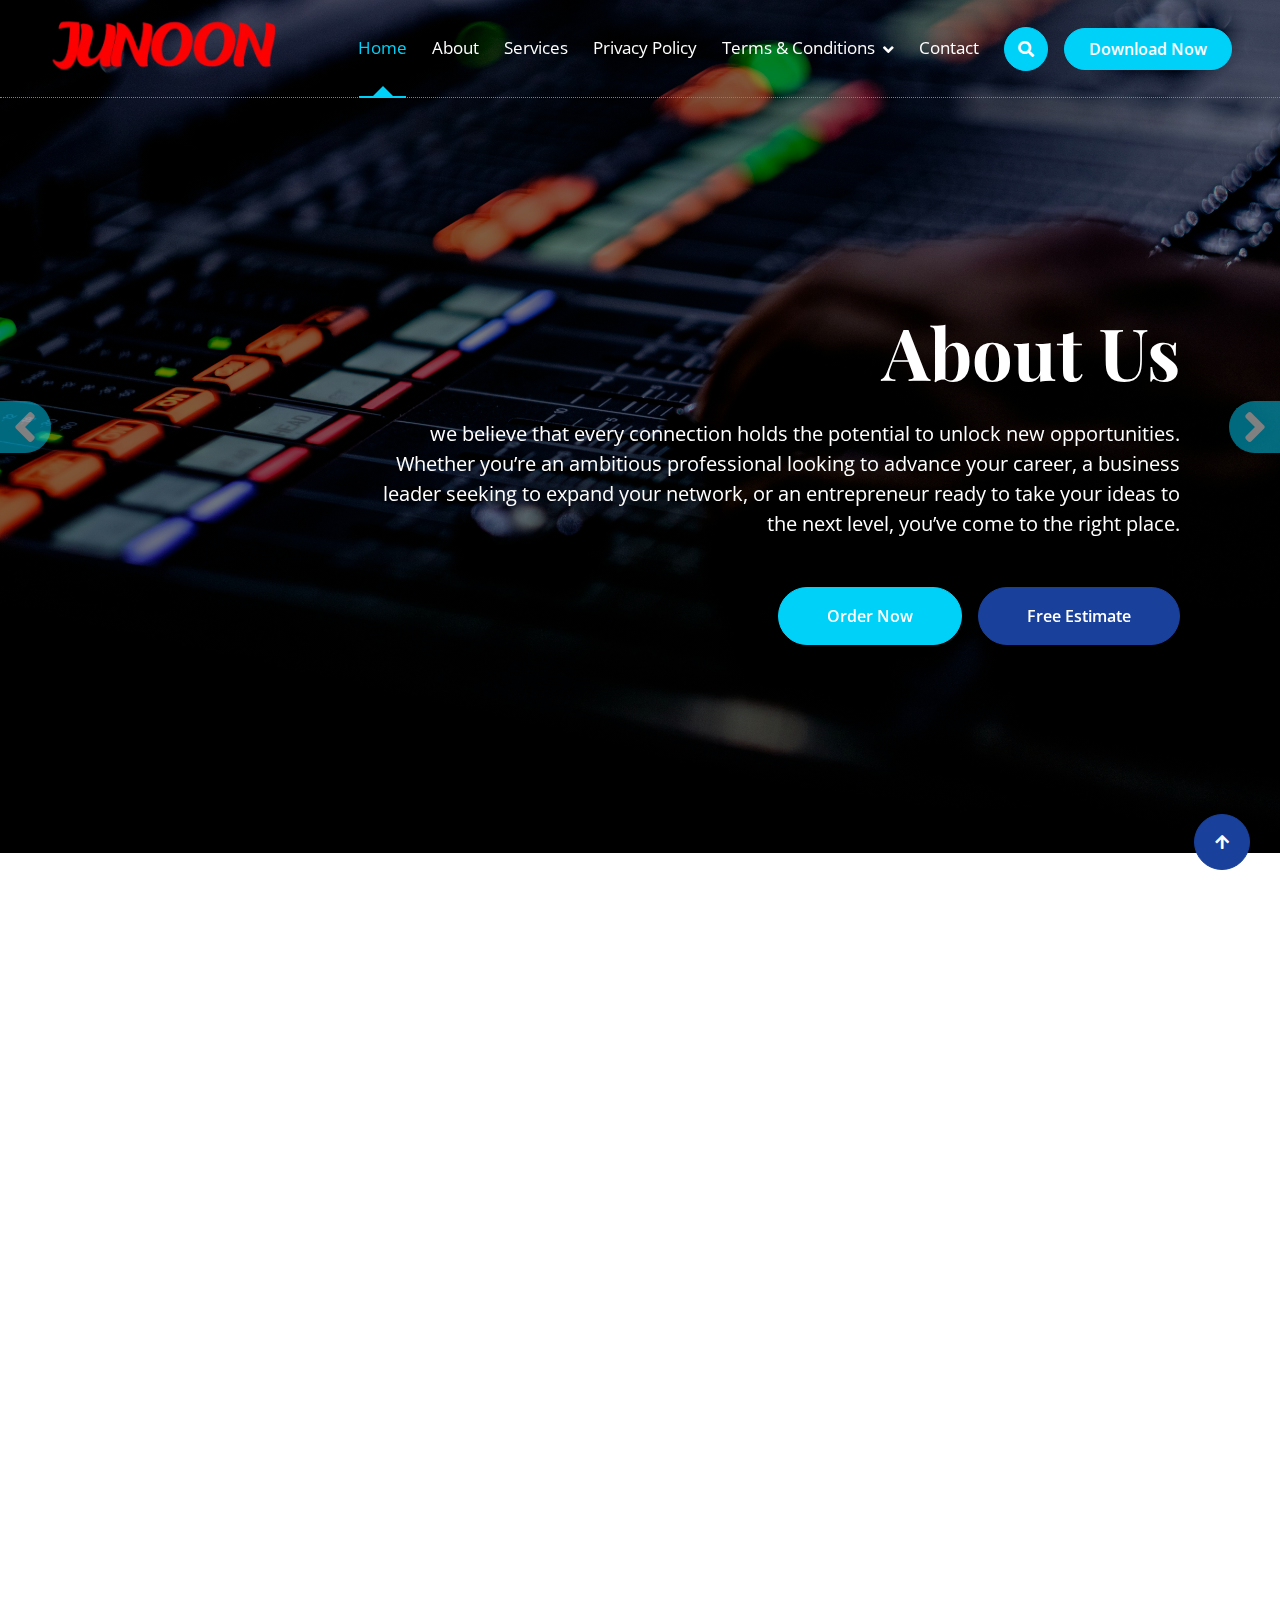
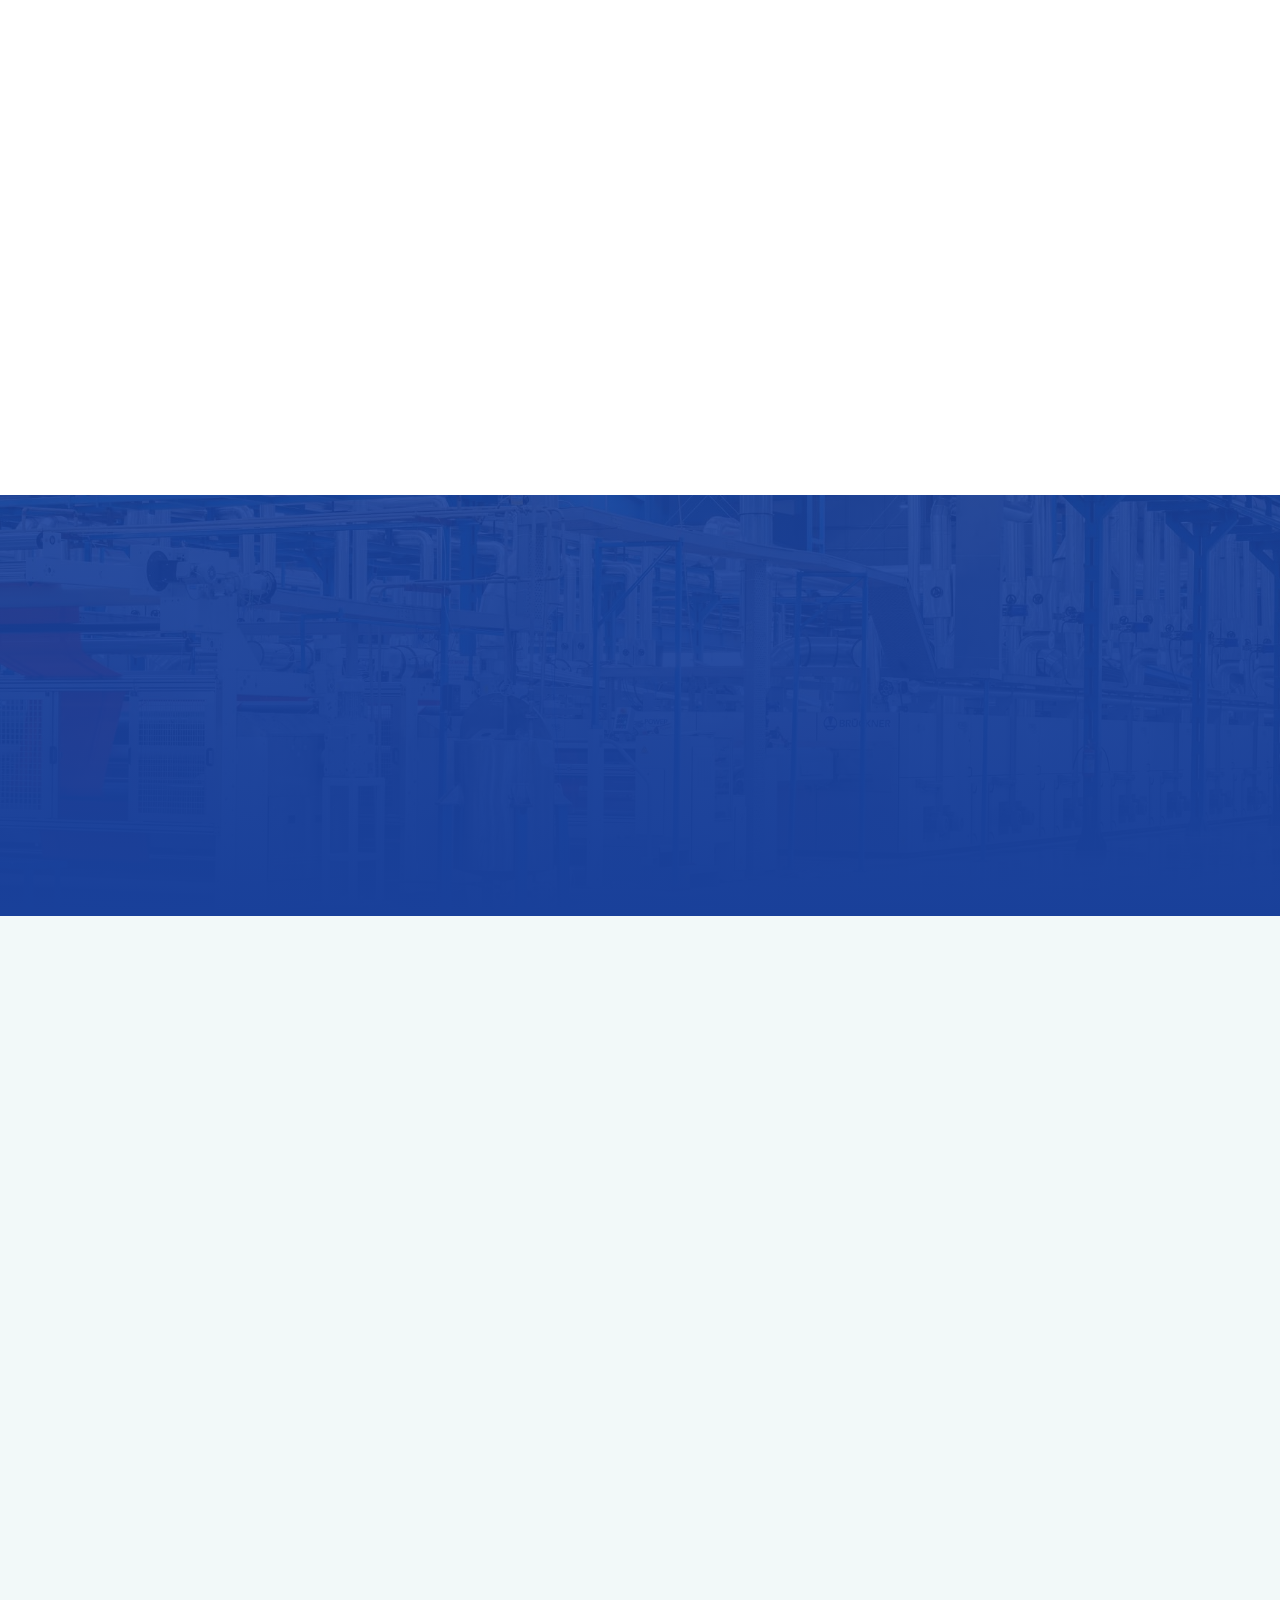
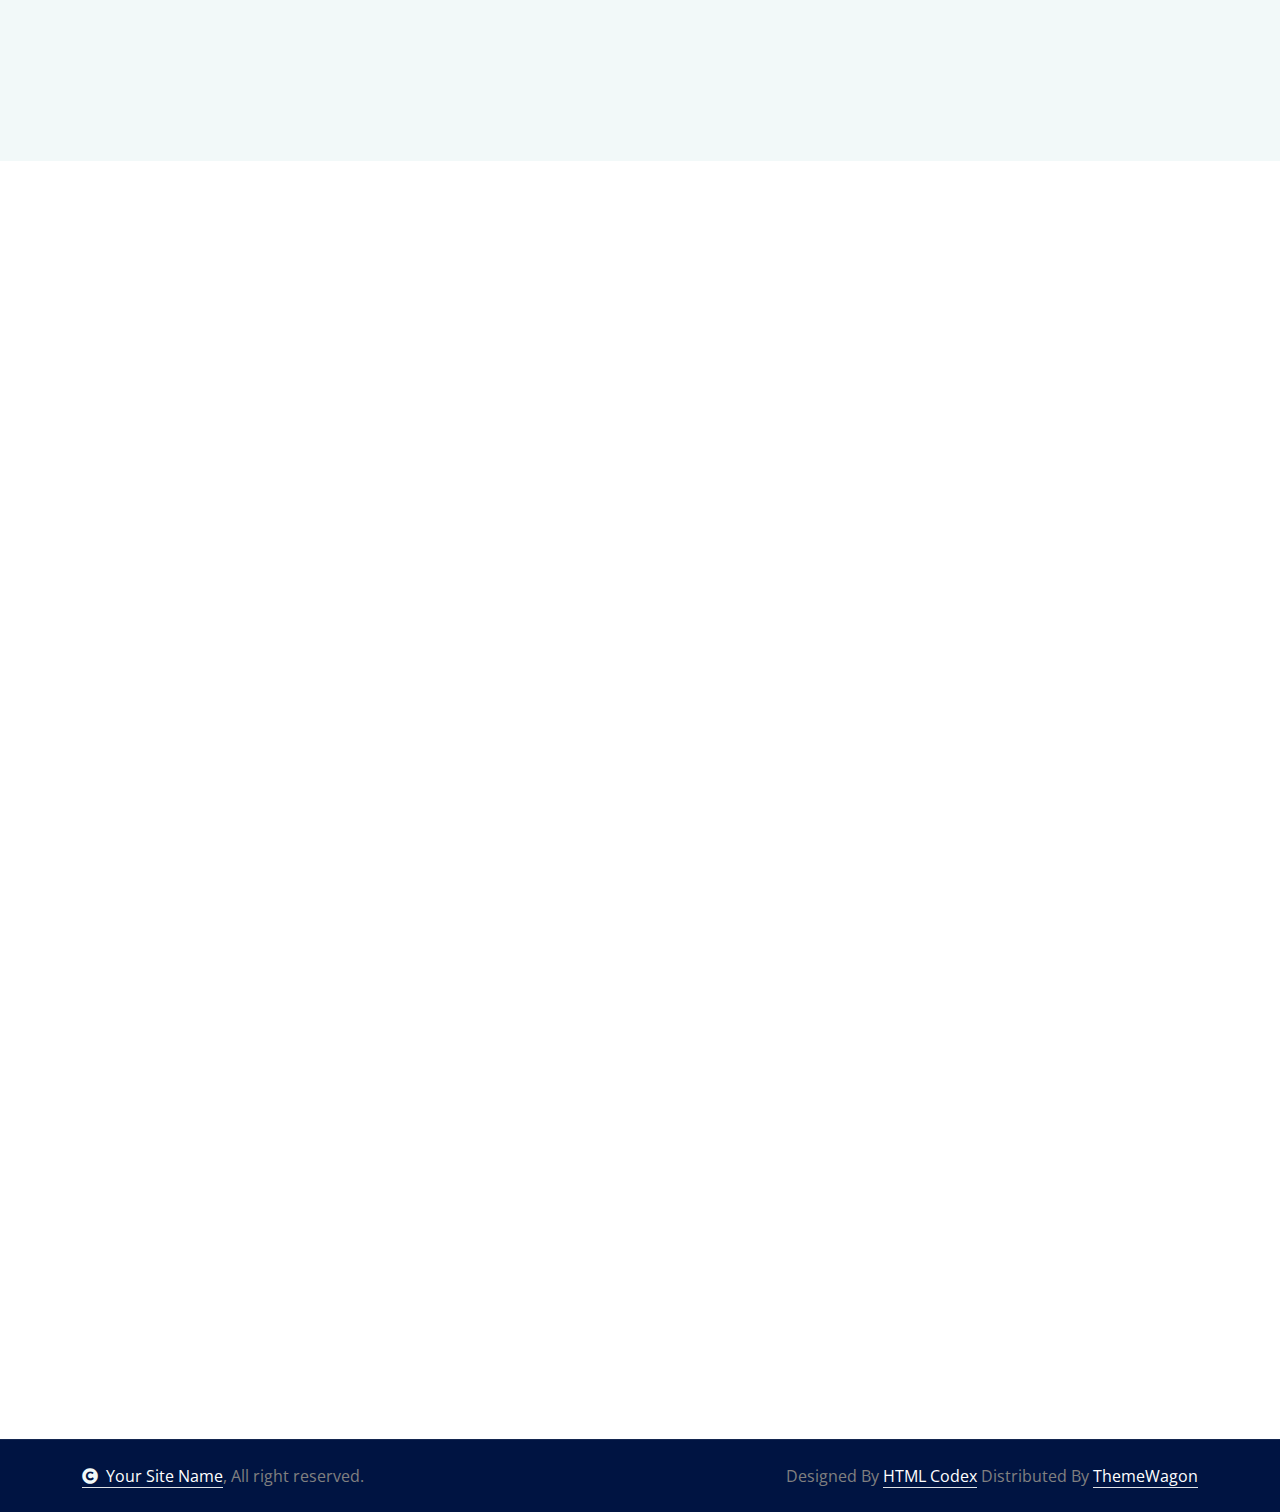
==== acuas-1.0.0/about.html @ b7ffdfa3 "Merge branch 'main' of https://github.com/snehasheikh123/acuas-1.0.0" ====
<!DOCTYPE html>
<html lang="en">

    <head>
        <meta charset="utf-8">
        <title>Acuas - Drinking Water Website Template</title>
        <meta content="width=device-width, initial-scale=1.0" name="viewport">
        <meta content="" name="keywords">
        <meta content="" name="description">

        <!-- Google Web Fonts -->
        <link rel="preconnect" href="https://fonts.googleapis.com">
        <link rel="preconnect" href="https://fonts.gstatic.com" crossorigin>
        <link href="https://fonts.googleapis.com/css2?family=Open+Sans:ital,wdth,wght@0,75..100,300..800;1,75..100,300..800&family=Playfair+Display:ital,wght@0,400..900;1,400..900&display=swap" rel="stylesheet"> 

        <!-- Icon Font Stylesheet -->
        <link rel="stylesheet" href="https://use.fontawesome.com/releases/v5.15.4/css/all.css"/>
        <link href="https://cdn.jsdelivr.net/npm/bootstrap-icons@1.4.1/font/bootstrap-icons.css" rel="stylesheet">

        <!-- Libraries Stylesheet -->
        <link href="lib/animate/animate.min.css" rel="stylesheet">
        <link href="lib/owlcarousel/assets/owl.carousel.min.css" rel="stylesheet">


        <!-- Customized Bootstrap Stylesheet -->
        <link href="css/bootstrap.min.css" rel="stylesheet">

        <!-- Template Stylesheet -->
        <link href="css/style.css" rel="stylesheet">
    </head>

    <body>

        <!-- Spinner Start -->
        <div id="spinner" class="show bg-white position-fixed translate-middle w-100 vh-100 top-50 start-50 d-flex align-items-center justify-content-center">
            <div class="spinner-border text-primary" style="width: 3rem; height: 3rem;" role="status">
                <span class="sr-only">Loading...</span>
            </div>
        </div>
        <!-- Spinner End -->

        <!-- Navbar & Hero Start -->
        <div class="container-fluid position-relative p-0">
            <nav class="navbar navbar-expand-lg navbar-light px-4 px-lg-5 py-3 py-lg-0">
                <a href="" class="navbar-brand p-0">
                    <h1 class="text-primary"></i><img src="img/Logo.png"></h1>
                    <!-- <img src="img/logo.png" alt="Logo"> -->
                </a>
                <button class="navbar-toggler" type="button" data-bs-toggle="collapse" data-bs-target="#navbarCollapse">
                    <span class="fa fa-bars"></span>
                </button>
                <div class="collapse navbar-collapse" id="navbarCollapse">
                    <div class="navbar-nav ms-auto py-0">
                        <a href="index.html" class="nav-item nav-link active">Home</a>
                        <a href="about.html" class="nav-item nav-link">About</a>
                        <a href="service.html" class="nav-item nav-link">Services</a>
                        <a href="privacy.html" class="nav-item nav-link">Privacy Policy</a>
                        <!-- <a href="blog.html" class="nav-item nav-link">Blog</a> -->
                        <div class="nav-item dropdown">
                            <a href="Terms & Conditions.html" class="nav-link dropdown-toggle" data-bs-toggle="dropdown">Terms & Conditions</a>
                            <div class="dropdown-menu m-0">
                                <a href="rule.html" class="dropdown-item">Rules & Regulations</a>
                                <a href="product.html" class="dropdown-item">Our Product</a>
                                <a href="team.html" class="dropdown-item">Our Team</a>
                                <a href="testimonial.html" class="dropdown-item">Testimonial</a>
                                <a href="404.html" class="dropdown-item">404 Page</a>
                            </div>
                        </div>
                        <a href="contact.html" class="nav-item nav-link">Contact</a>
                    </div>
                    <!-- <div class="d-none d-xl-flex me-3">
                        <div class="d-flex flex-column pe-3 border-end border-primary">
                            <span class="text-body">Get Free Delivery</span>
                            <a href="tel:+4733378901"><span class="text-primary">Free: + 0123 456 7890</span></a>
                        </div>
                    </div> -->
                    <button class="btn btn-primary btn-md-square d-flex flex-shrink-0 mb-3 mb-lg-0 rounded-circle me-3" data-bs-toggle="modal" data-bs-target="#searchModal"><i class="fas fa-search"></i></button>
                    <a href="" class="btn btn-primary rounded-pill d-inline-flex flex-shrink-0 py-2 px-4">Download Now</a>
                </div>
            </nav>

            <!-- Carousel Start -->
            <div class="carousel-header">
                <div id="carouselId" class="carousel slide" data-bs-ride="carousel">
                    <ol class="carousel-indicators">
                        <li data-bs-target="#carouselId" data-bs-slide-to="0" class="active"></li>
                        <li data-bs-target="#carouselId" data-bs-slide-to="1"></li>
                        <li data-bs-target="#carouselId" data-bs-slide-to="2"></li>
                    </ol>
                    <div class="carousel-inner" role="listbox">
                        <div class="carousel-item active">
                            <img src="img/main.jpg" class="img-fluid w-100" alt="Image">
                            <div class="carousel-caption-1">
                                <div class="carousel-caption-1-content" style="max-width: 900px;">
                                    <!-- <h4 class="text-white text-uppercase fw-bold mb-4 fadeInLeft animated" data-animation="fadeInLeft" data-delay="1s" style="animation-delay: 1s;" style="letter-spacing: 3px;">Importance life</h4> -->
                                    <h1 class="display-2 text-capitalize text-white mb-4 fadeInLeft animated" data-animation="fadeInLeft" data-delay="1.3s" style="animation-delay: 1.3s;">About Us</h1>
                                    <p class="mb-5 fs-5 text-white fadeInLeft animated" data-animation="fadeInLeft" data-delay="1.5s" style="animation-delay: 1.5s;">we believe that every connection holds the potential to unlock new opportunities. Whether you’re an ambitious professional looking to advance your career, a business leader seeking to expand your network, or an entrepreneur ready to take your ideas to the next level, you’ve come to the right place.
                                    </p>
                                    <div class="carousel-caption-1-content-btn fadeInLeft animated" data-animation="fadeInLeft" data-delay="1.7s" style="animation-delay: 1.7s;">
                                        <a class="btn btn-primary rounded-pill flex-shrink-0 py-3 px-5 me-2" href="#">Order Now</a>
                                        <a class="btn btn-secondary rounded-pill flex-shrink-0 py-3 px-5 ms-2" href="#">Free Estimate</a>
                                    </div>
                                </div>
                            </div>
                        </div>
                        <div class="carousel-item">
                            <img src="img/main.jpg" class="img-fluid w-100" alt="Image">
                            <div class="carousel-caption-2">
                                <div class="carousel-caption-2-content" style="max-width: 900px;">
                                    <!-- <h4 class="text-white text-uppercase fw-bold mb-4 fadeInRight animated" data-animation="fadeInRight" data-delay="1s" style="animation-delay: 1s;" style="letter-spacing: 3px;">Your Gateway to Professional Growth and Business Success</h4> -->
                                    <h1 class="display-2 text-capitalize text-white mb-4 fadeInRight animated" data-animation="fadeInRight" data-delay="1.3s" style="animation-delay: 1.3s;">Your Gateway to Professional Growth and Business Success</h1>
                                    <p class="mb-5 fs-5 text-white fadeInRight animated" data-animation="fadeInRight" data-delay="1.5s" style="animation-delay: 1.5s;"> we believe that every connection holds the potential to unlock new opportunities. Whether you’re an ambitious professional looking to advance your career, a business leader seeking to expand your network, or an entrepreneur ready to take your ideas to the next level, you’ve come to the right place.
                                    </p>
                                    <div class="carousel-caption-2-content-btn fadeInRight animated" data-animation="fadeInRight" data-delay="1.7s" style="animation-delay: 1.7s;">
                                        <a class="btn btn-primary rounded-pill flex-shrink-0 py-3 px-5 me-2" href="#">Order Now</a>
                                        <a class="btn btn-secondary rounded-pill flex-shrink-0 py-3 px-5 ms-2" href="#">Free Estimate</a>
                                    </div>
                                </div>
                            </div>
                        </div>
                    </div>
                    <button class="carousel-control-prev" type="button" data-bs-target="#carouselId" data-bs-slide="prev">
                        <span class="carousel-control-prev-icon btn btn-primary fadeInLeft animated" aria-hidden="true" data-animation="fadeInLeft" data-delay="1.1s" style="animation-delay: 1.3s;"> <i class="fa fa-angle-left fa-3x"></i></span>
                        <span class="visually-hidden">Previous</span>
                    </button>
                    <button class="carousel-control-next" type="button" data-bs-target="#carouselId" data-bs-slide="next">
                        <span class="carousel-control-next-icon btn btn-primary fadeInRight animated" aria-hidden="true" data-animation="fadeInLeft" data-delay="1.1s" style="animation-delay: 1.3s;"><i class="fa fa-angle-right fa-3x"></i></span>
                        <span class="visually-hidden">Next</span>
                    </button>
                </div>
            </div>
            <!-- Carousel End -->
        </div>
        <!-- Navbar & Hero End -->

        <!-- Modal Search Start -->
        <div class="modal fade" id="searchModal" tabindex="-1" aria-labelledby="exampleModalLabel" aria-hidden="true">
            <div class="modal-dialog modal-fullscreen">
                <div class="modal-content rounded-0">
                    <div class="modal-header">
                        <h4 class="modal-title mb-0" id="exampleModalLabel">Search by keyword</h4>
                        <button type="button" class="btn-close" data-bs-dismiss="modal" aria-label="Close"></button>
                    </div>
                    <div class="modal-body d-flex align-items-center">
                        <div class="input-group w-75 mx-auto d-flex">
                            <input type="search" class="form-control p-3" placeholder="keywords" aria-describedby="search-icon-1">
                            <span id="search-icon-1" class="input-group-text btn border p-3"><i class="fa fa-search text-white"></i></span>
                        </div>
                    </div>
                </div>
            </div>
        </div>
        <!-- Modal Search End -->

        <!-- About Start -->
        <div class="container-fluid about overflow-hidden py-5">
            <div class="container py-5">
                <div class="row g-5">
                    <div class="col-xl-6 wow fadeInLeft" data-wow-delay="0.2s">
                        <div class="about-img rounded h-100">
                            <img src="img/about1.png" class="img-fluid rounded h-100 w-100" style="object-fit: cover;" alt="">
                            <!-- <div class="about-exp"><span>20 Years Experiance</span></div> -->
                        </div>
                    </div>
                    <div class="col-xl-6 wow fadeInRight" data-wow-delay="0.2s">
                        <div class="about-item">
                            <h4 class="text-primary text-uppercase">About Us</h4>
                            <h1 class="display-3 mb-3">Welcome to Junoon</h1>
                            <p class="mb-4"> The leading platform for professional networking and business growth. Our mission is to empower professionals and organizations across industries by facilitating meaningful connections, fostering collaboration, and providing access to valuable resources that drive success.
                            </p>
                            <div class="bg-light rounded p-4 mb-4">
                                <div class="row">
                                    <div class="col-12">
                                        <div class="d-flex">
                                            <div class="pe-4">
                                                <div class="rounded-circle bg-primary d-flex align-items-center justify-content-center" style="width: 80px; height: 80px;"><i class="fas fa-tint text-white fa-2x"></i></div>
                                            </div>
                                            <div class="">
                                                <a href="#" class="h4 d-inline-block mb-3">Who We Are</a>
                                                <p class="mb-0">Junoon was created to address the evolving needs of modern professionals. We understand that in today’s fast-paced and interconnected world, success is built on strong, diverse networks and continuous professional development. Our platform is designed to be the nexus where innovation meets opportunity, enabling professionals to connect, collaborate, and thrive.</p>
                                            </div>
                                        </div>
                                    </div>
                                </div>
                            </div>
                            <div class="bg-light rounded p-4 mb-4">
                                <div class="row">
                                    <div class="col-12">
                                        <div class="d-flex">
                                            <div class="pe-4">
                                                <div class="rounded-circle bg-primary d-flex align-items-center justify-content-center" style="width: 80px; height: 80px;"><i class="fas fa-faucet text-white fa-2x"></i></div>
                                            </div>
                                            <div class="">
                                                <a href="#" class="h4 d-inline-block mb-3">Our Purpose</a>
                                                <p class="mb-0">At Junoon, we are dedicated to supporting the entire spectrum of professional growth. Whether you are an emerging talent, a seasoned expert, or a business leader, our platform offers tailored solutions to help you achieve your goals. We provide a dynamic environment where users can expand their networks, access industry-specific insights, and engage with opportunities that drive career advancement and business success.</p>
                                            </div>
                                        </div>
                                    </div>
                                </div>
                            </div>
                            <a href="#" class="btn btn-secondary rounded-pill py-3 px-5">Read More</a>
                        </div>
                    </div>
                </div>
            </div>
        </div>
        <!-- About End -->

        <!-- Fact Counter -->
        <div class="container-fluid counter py-5">
            <div class="container py-5">
                <div class="row g-5">
                    <div class="col-md-6 col-lg-6 col-xl-3 wow fadeInUp" data-wow-delay="0.2s">
                        <div class="counter-item">
                            <div class="counter-item-icon mx-auto">
                                <i class="fas fa-thumbs-up fa-3x text-white"></i>
                            </div>
                            <h4 class="text-white my-4">Happy Clients</h4>
                            <div class="counter-counting">
                                <span class="text-white fs-2 fw-bold" data-toggle="counter-up">456</span>
                                <span class="h1 fw-bold text-white">+</span>
                            </div>
                        </div>
                    </div>
                    <div class="col-md-6 col-lg-6 col-xl-3 wow fadeInUp" data-wow-delay="0.4s">
                        <div class="counter-item">
                            <div class="counter-item-icon mx-auto">
                                <i class="fas fa-truck fa-3x text-white"></i>
                            </div>
                            <h4 class="text-white my-4">Transport</h4>
                            <div class="counter-counting">
                                <span class="text-white fs-2 fw-bold" data-toggle="counter-up">513</span>
                                <span class="h1 fw-bold text-white">+</span>
                            </div>
                        </div>
                    </div>
                    <div class="col-md-6 col-lg-6 col-xl-3 wow fadeInUp" data-wow-delay="0.6s">
                        <div class="counter-item">
                            <div class="counter-item-icon mx-auto">
                                <i class="fas fa-users fa-3x text-white"></i>
                            </div>
                            <h4 class="text-white my-4">Employees</h4>
                            <div class="counter-counting">
                                <span class="text-white fs-2 fw-bold" data-toggle="counter-up">53</span>
                                <span class="h1 fw-bold text-white">+</span>
                            </div>
                        </div>
                    </div>
                    <div class="col-md-6 col-lg-6 col-xl-3 wow fadeInUp" data-wow-delay="0.8s">
                        <div class="counter-item">
                            <div class="counter-item-icon mx-auto">
                                <i class="fas fa-heart fa-3x text-white"></i>
                            </div>
                            <h4 class="text-white my-4">Years Experiance</h4>
                            <div class="counter-counting">
                                <span class="text-white fs-2 fw-bold" data-toggle="counter-up">17</span>
                                <span class="h1 fw-bold text-white">+</span>
                            </div>
                        </div>
                    </div>
                </div>
            </div>
        </div>
        <!-- Fact Counter -->

        <!-- feature Start -->
        <div class="container-fluid feature bg-light py-5">
            <div class="container py-5">
                <div class="text-center mx-auto pb-5 wow fadeInUp" data-wow-delay="0.2s" style="max-width: 800px;">
                    <!-- <h4 class="text-uppercase text-primary">Our Feature</h4> -->
                    <h1 class="display-3 text-capitalize mb-3">What We Offer</h1>
                </div>
                <div class="row g-4">
                    <div class=" col-md-6 col-lg-6 col-xl-3 wow fadeInUp" data-wow-delay="0.2s">
                        <div class="feature-item p-4">
                            <div class="feature-icon mb-3"><i class="fas fa-hand-holding-water text-white fa-3x"></i></div>
                            <a href="#" class="h4 mb-3">Advanced Networking Capabilities</a>
                            <p class="mb-3">Connect with industry peers, thought leaders, and potential partners across various sectors. Our multi-level networking structure ensures that you can build relationships that are both broad and deep.</p>
                            <a href="#" class="btn text-secondary">Read More <i class="fa fa-angle-right"></i></a>
                        </div>
                    </div>
                    <div class="col-md-6 col-lg-6 col-xl-3 wow fadeInUp" data-wow-delay="0.4s">
                        <div class="feature-item p-4">
                            <div class="feature-icon mb-3"><i class="fas fa-filter text-white fa-3x"></i></div>
                            <a href="#" class="h4 mb-3">Industry-Specific Communities</a>
                            <p class="mb-3">Join specialized groups and forums that focus on your particular industry or area of expertise. Stay ahead of the curve with access to the latest trends, discussions, and innovations.</p>
                            <a href="#" class="btn text-secondary">Read More <i class="fa fa-angle-right"></i></a>
                        </div>
                    </div>
                    <div class="col-md-6 col-lg-6 col-xl-3 wow fadeInUp" data-wow-delay="0.6s">
                        <div class="feature-item p-4">
                            <div class="feature-icon mb-3"><i class="fas fa-recycle text-white fa-3x"></i></div>
                            <a href="#" class="h4 mb-3">Comprehensive Career Tools</a>
                            <p class="mb-3"> From exclusive job boards and skill endorsements to mentorship programs and professional development courses, we provide the tools you need to excel in your career.</p>
                            <a href="#" class="btn text-secondary">Read More <i class="fa fa-angle-right"></i></a>
                        </div>
                    </div>
                    <div class="col-md-6 col-lg-6 col-xl-3 wow fadeInUp" data-wow-delay="0.8s">
                        <div class="feature-item p-4">
                            <div class="feature-icon mb-3"><i class="fas fa-microscope text-white fa-3x"></i></div>
                            <a href="#" class="h4 mb-3">Secure and Private Environment</a>
                            <p class="mb-3">Your privacy is our priority. We offer robust security features and privacy controls that allow you to manage your information and interactions with confidence.</p>
                            <a href="#" class="btn text-secondary">Read More <i class="fa fa-angle-right"></i></a>
                        </div>
                    </div>
                </div>
            </div>
        </div>
        <!-- feature End -->
<!-- Testimonial Start -->
<div class="container-fluid testimonial pb-5">
    <div class="container pb-5">
        <div class="text-center mx-auto pb-5 wow fadeInUp" data-wow-delay="0.2s" style="max-width: 800px;">
            <h4 class="text-uppercase text-primary">Testimonials</h4>
            <h1 class="display-3 text-capitalize mb-3">Our clients reviews.</h1>
        </div>
        <div class="owl-carousel testimonial-carousel wow fadeInUp" data-wow-delay="0.3s">
            <div class="testimonial-item text-center p-4">
                <p>Lorem ipsum dolor sit amet consectetur, adipisicing elit. Incidunt pariatur officiis quis molestias, sit iure sunt voluptatibus accusantium laboriosam dolore.
                </p>
                <div class="d-flex justify-content-center mb-4">
                    <img src="img/testimonial-1.jpg" class="img-fluid border border-4 border-primary" style="width: 100px; height: 100px; border-radius: 50px;" alt="">
                </div>
                <div class="d-block">
                    <h4 class="text-dark">Client Name</h4>
                    <p class="m-0 pb-3">Profession</p>
                    <div class="d-flex justify-content-center text-secondary">
                        <i class="fas fa-star"></i>
                        <i class="fas fa-star"></i>
                        <i class="fas fa-star"></i>
                        <i class="fas fa-star"></i>
                        <i class="fas fa-star"></i>
                    </div>
                </div>
            </div>
            <div class="testimonial-item text-center p-4">
                <p>Lorem ipsum dolor sit amet consectetur, adipisicing elit. Incidunt pariatur officiis quis molestias, sit iure sunt voluptatibus accusantium laboriosam dolore.
                </p>
                <div class="d-flex justify-content-center mb-4">
                    <img src="img/testimonial-2.jpg" class="img-fluid border border-4 border-primary" style="width: 100px; height: 100px; border-radius: 50px;" alt="">
                </div>
                <div class="d-block">
                    <h4 class="text-dark">Client Name</h4>
                    <p class="m-0 pb-3">Profession</p>
                    <div class="d-flex justify-content-center text-secondary">
                        <i class="fas fa-star"></i>
                        <i class="fas fa-star"></i>
                        <i class="fas fa-star"></i>
                        <i class="fas fa-star"></i>
                        <i class="fas fa-star"></i>
                    </div>
                </div>
            </div>
            <div class="testimonial-item text-center p-4">
                <p>Lorem ipsum dolor sit amet consectetur, adipisicing elit. Incidunt pariatur officiis quis molestias, sit iure sunt voluptatibus accusantium laboriosam dolore.
                </p>
                <div class="d-flex justify-content-center mb-4">
                    <img src="img/testimonial-3.jpg" class="img-fluid border border-4 border-primary" style="width: 100px; height: 100px; border-radius: 50px;" alt="">
                </div>
                <div class="d-block">
                    <h4 class="text-dark">Client Name</h4>
                    <p class="m-0 pb-3">Profession</p>
                    <div class="d-flex justify-content-center text-secondary">
                        <i class="fas fa-star"></i>
                        <i class="fas fa-star"></i>
                        <i class="fas fa-star"></i>
                        <i class="fas fa-star"></i>
                        <i class="fas fa-star"></i>
                    </div>
                </div>
            </div>
            <div class="testimonial-item text-center p-4">
                <p>Lorem ipsum dolor sit amet consectetur, adipisicing elit. Incidunt pariatur officiis quis molestias, sit iure sunt voluptatibus accusantium laboriosam dolore.
                </p>
                <div class="d-flex justify-content-center mb-4">
                    <img src="img/testimonial-3.jpg" class="img-fluid border border-4 border-primary" style="width: 100px; height: 100px; border-radius: 50px;" alt="">
                </div>
                <div class="d-block">
                    <h4 class="text-dark">Client Name</h4>
                    <p class="m-0 pb-3">Profession</p>
                    <div class="d-flex justify-content-center text-secondary">
                        <i class="fas fa-star"></i>
                        <i class="fas fa-star"></i>
                        <i class="fas fa-star"></i>
                        <i class="fas fa-star"></i>
                        <i class="fas fa-star"></i>
                    </div>
                </div>
            </div>
        </div>
    </div>
</div>
<!-- Testimonial End -->
        <!-- Footer Start -->
        <div class="container-fluid footer py-5 wow fadeIn" data-wow-delay="0.2s">
            <div class="container py-5">
                <div class="row g-5 mb-5 align-items-center">
                    <div class="col-lg-7">
                        <div class="position-relative mx-auto">
                            <input class="form-control rounded-pill w-100 py-3 ps-4 pe-5" type="text" placeholder="Email address to Subscribe">
                            <button type="button" class="btn btn-secondary rounded-pill position-absolute top-0 end-0 py-2 px-4 mt-2 me-2">Subscribe</button>
                        </div>
                    </div>
                    <div class="col-lg-5">
                        <div class="d-flex align-items-center justify-content-center justify-content-lg-end">
                            <a class="btn btn-secondary btn-md-square rounded-circle me-3" href=""><i class="fab fa-facebook-f"></i></a>
                            <a class="btn btn-secondary btn-md-square rounded-circle me-3" href=""><i class="fab fa-twitter"></i></a>
                            <a class="btn btn-secondary btn-md-square rounded-circle me-3" href=""><i class="fab fa-instagram"></i></a>
                            <a class="btn btn-secondary btn-md-square rounded-circle me-0" href=""><i class="fab fa-linkedin-in"></i></a>
                        </div>
                    </div>
                </div>
                <div class="row g-5">
                    <div class="col-md-6 col-lg-6 col-xl-3">
                        <div class="footer-item d-flex flex-column">
                            <div class="footer-item">
                                <h3 class="text-white mb-4"><i ><img src="img/Logo.png" height="40px" width="150px"></i></h3>
                                <p class="mb-3">Dolor amet sit justo amet elitr clita ipsum elitr est.Lorem ipsum dolor sit amet, consectetur adipiscing elit consectetur adipiscing elit.</p>
                            </div>
                            <div class="position-relative">
                                <input class="form-control rounded-pill w-100 py-3 ps-4 pe-5" type="text" placeholder="Enter your email">
                                <button type="button" class="btn btn-secondary rounded-pill position-absolute top-0 end-0 py-2 mt-2 me-2">SignUp</button>
                            </div>
                        </div>
                    </div>
                    <div class="col-md-6 col-lg-6 col-xl-3">
                        <div class="footer-item d-flex flex-column">
                            <h4 class="text-white mb-4">Home</h4>
                            <!-- <a href="#"><i class="fas fa-angle-right me-2"></i> 
                                Who We Are</a>
                            <a href="#"><i class="fas fa-angle-right me-2"></i> 
                                Our Purpose</a>
                            <a href="#"><i class="fas fa-angle-right me-2"></i> What We Offer</a>
                            
                           -->
                           <a href="service.html"><i class="fas fa-angle-right me-2"></i>Home</a>
                           <a href="service.html"><i class="fas fa-angle-right me-2"></i>About</a>
                            <a href="service.html"><i class="fas fa-angle-right me-2"></i>Services</a>
                            <a href="product.html"><i class="fas fa-angle-right me-2"></i>Privacy</a>
                            <a href="Terms & Conditions.html"><i class="fas fa-angle-right me-2"></i>Term & Conditions</a>
                            <a href="contact.html"><i class="fas fa-angle-right me-2"></i>Contact</a>
                        </div>
                    </div>
                    <div class="col-md-6 col-lg-6 col-xl-3">
                        <div class="footer-item d-flex flex-column">
                            <h4 class="text-white mb-4">Business Hours</h4>
                            <div class="mb-3">
                                <h6 class="text-muted mb-0">Mon - Friday:</h6>
                                <p class="text-white mb-0">09.00 am to 07.00 pm</p>
                            </div>
                            <div class="mb-3">
                                <h6 class="text-muted mb-0">Saturday:</h6>
                                <p class="text-white mb-0">10.00 am to 05.00 pm</p>
                            </div>
                            <div class="mb-3">
                                <h6 class="text-muted mb-0">Vacation:</h6>
                                <p class="text-white mb-0">All Sunday is our vacation</p>
                            </div>
                        </div>
                    </div>
                    <div class="col-md-6 col-lg-6 col-xl-3">
                        <div class="footer-item d-flex flex-column">
                            <h4 class="text-white mb-4">Contact Info</h4>
                            <a href="#"><i class="fa fa-map-marker-alt me-2"></i> 123 Street, New York, USA</a>
                            <a href="mailto:info@example.com"><i class="fas fa-envelope me-2"></i> info@example.com</a>
                            <a href="mailto:info@example.com"><i class="fas fa-envelope me-2"></i> info@example.com</a>
                            <a href="tel:+012 345 67890"><i class="fas fa-phone me-2"></i> +012 345 67890</a>
                            <a href="tel:+012 345 67890" class="mb-3"><i class="fas fa-print me-2"></i> +012 345 67890</a>
                        </div>
                    </div>
                </div>
            </div>
        </div>
        <!-- Footer End -->

        
        <!-- Copyright Start -->
        <div class="container-fluid copyright py-4">
            <div class="container">
                <div class="row g-4 align-items-center">
                    <div class="col-md-6 text-center text-md-start mb-md-0">
                        <span class="text-body"><a href="#" class="border-bottom text-white"><i class="fas fa-copyright text-light me-2"></i>Your Site Name</a>, All right reserved.</span>
                    </div>
                    <div class="col-md-6 text-center text-md-end text-body">
                        <!--/*** This template is free as long as you keep the below author’s credit link/attribution link/backlink. ***/-->
                        <!--/*** If you'd like to use the template without the below author’s credit link/attribution link/backlink, ***/-->
                        <!--/*** you can purchase the Credit Removal License from "https://htmlcodex.com/credit-removal". ***/-->
                        Designed By <a class="border-bottom text-white" href="https://htmlcodex.com">HTML Codex</a> Distributed By <a class="border-bottom text-white" href="https://themewagon.com">ThemeWagon</a>
                    </div>
                </div>
            </div>
        </div>
        <!-- Copyright End -->


        <!-- Back to Top -->
        <a href="#" class="btn btn-secondary btn-lg-square rounded-circle back-to-top"><i class="fa fa-arrow-up"></i></a>   

        
    <!-- JavaScript Libraries -->
    <script src="https://ajax.googleapis.com/ajax/libs/jquery/3.6.4/jquery.min.js"></script>
    <script src="https://cdn.jsdelivr.net/npm/bootstrap@5.0.0/dist/js/bootstrap.bundle.min.js"></script>
    <script src="lib/wow/wow.min.js"></script>
    <script src="lib/easing/easing.min.js"></script>
    <script src="lib/waypoints/waypoints.min.js"></script>
    <script src="lib/counterup/counterup.min.js"></script>
    <script src="lib/owlcarousel/owl.carousel.min.js"></script>
    

    <!-- Template Javascript -->
    <script src="js/main.js"></script>
    </body>

</html>
---- acuas-1.0.0/css/style.css ----
/*** Spinner Start ***/
/*** Spinner ***/
#spinner {
    opacity: 0;
    visibility: hidden;
    transition: opacity .5s ease-out, visibility 0s linear .5s;
    z-index: 99999;
}

#spinner.show {
    transition: opacity .5s ease-out, visibility 0s linear 0s;
    visibility: visible;
    opacity: 1;
}
/*** Spinner End ***/

.back-to-top {
    position: fixed;
    right: 30px;
    bottom: 30px;
    transition: 0.5s;
    z-index: 99;
}

/*** Button Start ***/
.btn {
    font-weight: 600;
    transition: .5s;
}

.btn-square {
    width: 32px;
    height: 32px;
}

.btn-sm-square {
    width: 34px;
    height: 34px;
}

.btn-md-square {
    width: 44px;
    height: 44px;
}

.btn-lg-square {
    width: 56px;
    height: 56px;
}

.btn-xl-square {
    width: 66px;
    height: 66px;
}

.btn-square,
.btn-sm-square,
.btn-md-square,
.btn-lg-square,
.btn-xl-square {
    padding: 0;
    display: flex;
    align-items: center;
    justify-content: center;
    font-weight: normal;
}

.btn.btn-primary {
    color: var(--bs-white);
}

.btn.btn-primary:hover {
    background: var(--bs-secondary);
    border: 1px solid var(--bs-secondary);
}

.btn.btn-secondary {
    color: var(--bs-white);
   
}

.btn.btn-secondary:hover {
    background: var(--bs-primary);
    border: 1px solid var(--bs-primary);
}
/*** Topbar Start ***/

/*** Navbar ***/
.navbar-light .navbar-nav .nav-link {
    position: relative;
    margin-right: 25px;
    padding: 35px 0;
    color: var(--bs-white);
    font-size: 17px;
    font-weight: 400;
    outline: none;
    transition: .5s;
}

.sticky-top.navbar-light .navbar-nav .nav-link {
    padding: 20px 0;
    color: var(--bs-dark);
}

.navbar-light .navbar-nav .nav-link:hover,
.navbar-light .navbar-nav .nav-link.active {
    color: var(--bs-primary);
}

.navbar-light .navbar-brand img {
    max-height: 60px;
    transition: .5s;
}

.sticky-top.navbar-light .navbar-brand img {
    max-height: 45px;
}

.navbar .dropdown-toggle::after {
    border: none;
    content: "\f107";
    font-family: "Font Awesome 5 Free";
    font-weight: 600;
    vertical-align: middle;
    margin-left: 8px;
}

.dropdown .dropdown-menu a:hover {
    background: var(--bs-primary);
    color: var(--bs-white);
}

.navbar .nav-item:hover .dropdown-menu {
    transform: rotateX(0deg);
    visibility: visible;
    background: var(--bs-light);
    transition: .5s;
    opacity: 1;
}

@media (max-width: 991.98px) {
    .sticky-top.navbar-light {
        position: relative;
        background: var(--bs-white);
    }

    .navbar.navbar-expand-lg .navbar-toggler {
        padding: 10px 20px;
        border: 1px solid var(--bs-primary);
        color: var(--bs-primary);
    }

    .navbar-light .navbar-collapse {
        margin-top: 15px;
        border-top: 1px solid rgba(0, 0, 0, .08);
    }

    .navbar-light .navbar-nav .nav-link,
    .sticky-top.navbar-light .navbar-nav .nav-link {
        padding: 10px 0;
        margin-left: 0;
        color: var(--bs-dark);
    }

    .navbar-light .navbar-brand img {
        max-height: 45px;
    }
}

@media (min-width: 992px) {
    .navbar .nav-item .dropdown-menu {
        display: block;
        visibility: hidden;
        top: 100%;
        transform: rotateX(-75deg);
        transform-origin: 0% 0%;
        border: 0;
        border-radius: 10px;
        transition: .5s;
        opacity: 0;
    }

    .navbar-light {
        position: absolute;
        width: 100%;
        top: 0;
        left: 0;
        border-top: 0;
        border-right: 0;
        border-bottom: 1px solid;
        border-left: 0;
        border-style: dotted;
        z-index: 999;
    }
    
    .sticky-top.navbar-light {
        position: fixed;
        background: var(--bs-light);
        border: none;
    }

    .navbar-light .navbar-nav .nav-item::before {
        position: absolute;
        content: "";
        width: 0;
        height: 2px;
        bottom: -1px;
        left: 50%;
        background: var(--bs-primary);
        transition: .5s;
    }

    .sticky-top.navbar-light .navbar-nav .nav-item::before {
        bottom: 0;
    }

    .navbar-light .navbar-nav .nav-item::after {
        content: "";
        position: absolute;
        bottom: 1px;
        left: 50%;
        transform: translateX(-50%);
        border: 10px solid;
        border-color: transparent transparent var(--bs-primary) transparent;
        opacity: 0;
        transition: 0.5s;
    }

    .navbar-light .navbar-nav .nav-item:hover::after,
    .navbar-light .navbar-nav .nav-item.active::after {
        bottom: 1px;
        opacity: 1;
    }

    .navbar-light .navbar-nav .nav-item:hover::before,
    .navbar-light .navbar-nav .nav-item.active::before {
        width: calc(100% - 2px);
        left: 1px;
    }

    .navbar-light .navbar-nav .nav-link.nav-contact::before {
        display: none;
    }
}
/*** Carousel Hero Header Start ***/
.carousel-header {
    position: relative;
    overflow: hidden;
}

.carousel-indicators {
    display: none;
}

.carousel .carousel-control-prev,
.carousel .carousel-control-next {
    width: 0;
}

.carousel .carousel-control-prev .carousel-control-prev-icon,
.carousel .carousel-control-next .carousel-control-next-icon {
    position: absolute;
    top: 50%;
    transform: translateY(-50%);
    padding: 25px 25px;
    display: flex;
    align-items: center;
    justify-content: center;
    background: var(--bs-primary);
    transition: 0.5s;
}

.carousel .carousel-control-prev .carousel-control-prev-icon {
    left: 0;
    border-left: 0;
    border-top-left-radius: 0;
    border-top-right-radius: 50px;
    border-bottom-left-radius: 0;
    border-bottom-right-radius: 50px;

}

.carousel .carousel-control-next .carousel-control-next-icon {
    right: 0;
    border-right: 0;
    border-top-left-radius: 50px;
    border-top-right-radius: 0;
    border-bottom-left-radius: 50px;
    border-bottom-right-radius: 0;
}

.carousel .carousel-control-prev .carousel-control-prev-icon:hover,
.carousel .carousel-control-next .carousel-control-next-icon:hover {
    background: var(--bs-secondary);
}

.carousel .carousel-inner .carousel-item {
    position: relative;
}

.carousel .carousel-inner .carousel-item .carousel-caption-1  {
    position: absolute;
    width: 100%;
    height: 100%;
    top: 0;
    left: 0;
    padding-top: 100px;
    display: flex;
    align-items: center;
    justify-content: end;
    background: linear-gradient(rgba(0, 0, 0, .5), rgba(0, 0, 0, 0.5));
    background-size: cover;
}

.carousel-caption-1-content {
    text-align: end;
    padding-right: 100px;
}

.carousel-caption-1-content .carousel-caption-1-content-btn {
    display: flex;
    justify-content: end;
}

.carousel .carousel-inner .carousel-item .carousel-caption-2  {
    position: absolute;
    width: 100%;
    height: 100%;
    top: 0;
    left: 0;
    padding-top: 100px;
    display: flex;
    align-items: center;
    text-align: center;
    background: linear-gradient(rgba(0, 0, 0, .5), rgba(0, 0, 0, 0.5));
    background-size: cover;
}

.carousel-caption-2-content {
    text-align: start;
    padding-left: 100px;
}

.carousel-caption-2-content .carousel-caption-2-content-btn {
    display: flex;
    justify-content: start;
}


@media (max-width: 992px) {
    .carousel .carousel-inner .carousel-item {
        height: 700px;
        margin-top: -100px;
    }

    .carousel .carousel-inner .carousel-item img {
        height: 700px;
        object-fit: cover;
    }


    .carousel .carousel-inner .carousel-item .carousel-caption-1 {
        max-width: 100% !important;
        justify-content: center;
    }

    .carousel-caption-1-content {
        padding: 0 20px !important;
        text-align: center !important;
    }

    .carousel-caption-1-content .carousel-caption-1-content-btn {
        justify-content: center;
    }


    .carousel .carousel-inner .carousel-item .carousel-caption-2 {
        max-width: 100% !important;
        justify-content: center;
    }

    .carousel-caption-2-content {
        padding: 0 20px !important;
        text-align: center !important;
    }

    .carousel-caption-2-content .carousel-caption-2-content-btn {
        justify-content: center;
    }



    .carousel .carousel-control-prev .carousel-control-prev-icon,
    .carousel .carousel-control-next .carousel-control-next-icon {
        display: none;
    }
}

.modal .modal-header {
    height: 100px;
}

#searchModal .modal-content {
    background: rgba(255, 255, 255, .6);
}
/*** Carousel Hero Header End ***/

/*** Single Page Hero Header Start ***/
.bg-breadcrumb {
    position: relative;
    overflow: hidden;
    background: linear-gradient(rgba(0, 20, 66, 0.7), rgba(0, 20, 66, 0.7)), url(../img/breadcrumb.jpg);
    background-position: center top;
    background-repeat: no-repeat;
    background-size: cover;
    padding: 120px 0 60px 0;
    transition: 0.5s;
}

.bg-breadcrumb .breadcrumb {
    position: relative;
}

.bg-breadcrumb .breadcrumb .breadcrumb-item a {
    color: var(--bs-white);
}

@media (max-width: 992px) {
    .bg-breadcrumb {
        padding: 60px 0 60px 0;
    }
}
/*** Single Page Hero Header End ***/


/*** Features Start ***/
.feature .feature-item {
    display: flex;
    flex-direction: column;
    align-items: center;
    text-align: center;
    background: var(--bs-white);
    border-radius: 10px;
    transition: 0.5s;
}

.feature .feature-item:hover {
    box-shadow: 0 0 45px rgba(0, 0, 0, .08);
}

.feature .feature-item .feature-icon {
    width: 100px;
    height: 100px;
    border-radius: 50px;
    display: flex;
    align-items: center;
    justify-content: center;
    background: var(--bs-primary);
}

.feature .feature-item .feature-icon i {
    transition: 0.5s;
}

.feature .feature-item:hover .feature-icon i {
    transform: rotate(360deg);
}

.feature .feature-item a.btn {
    transition: 0.5s;
}

.feature .feature-item:hover a.btn:hover {
    color: var(--bs-primary) !important;
}
/*** Features End ***/

/*** About Start ***/
.about .about-img {
    position: relative;
    padding-bottom: 30px;
    margin-top: 30px; 
    margin-left: 30px;
}

.about .about-img::before {
    content: "";
    position: absolute;
    width: 100%;
    height: 10px;
    top: -30px;
    right: 0;
    border-radius: 10px;
    background: var(--bs-secondary);

}

.about .about-img::after {
    content: "";
    position: absolute;
    width: 10px;
    height: 100%;
    left: -30px;
    bottom: 30px;
    border-radius: 10px;
    background: var(--bs-secondary);
}

.about .about-img .about-exp {
    position: absolute;
    top: 0;
    left: 0;
    padding: 25px;
    font-size: 30px;
    font-weight: bold;
    background: var(--bs-secondary);
    color: var(--bs-white);
    border: 1px solid var(--bs-secondary);
    margin-top: -30px;
    margin-left: -30px;
    border-radius: 10px;
}
/*** About End ***/

/*** Service Start ***/
.service-item {
    position: relative;
    box-shadow: 0 0 45px rgba(0, 0, 0, .08);
}

.service-item::after {
    content: "";
    position: absolute;
    width: 0;
    height: 0;
    left: 0;
    bottom: 0;
    border-radius: 10px;
    background: var(--bs-primary);
    transition: 0.5s;
    z-index: 1;
}

.service-item:hover::after {
    width: 100%;
    height: 100%;
}

.service-item:hover .service-content,
.service-item:hover .service-btn {
    position: relative;
    z-index: 2;
}

.service-item .service-content a,
.service-item .service-content p {
    transition: 0.5s;
}

.service-item:hover .service-content a:hover {
    color: var(--bs-secondary);
}

.service-item:hover .service-content p {
    color: var(--bs-white);
} 

.service-item .service-btn {
    width: 80px;
    height: 80px;
    border-radius: 50px;
    display: flex;
    align-items: center;
    justify-content: center;
    background: var(--bs-primary);
    transition: 0.5s;
}

.service-item .service-btn i {
    transition: 0.5s;
}

.service-item:hover .service-btn {
    background: var(--bs-white);
}

.service-item:hover .service-btn i {
    transform: rotate(360deg);
    color: var(--bs-primary) !important;
}
/*** Service End ***/


/*** Counter Start ***/
.counter {
    position: relative;
    overflow: hidden;
    background: linear-gradient(rgba(25, 64, 154, 0.9), rgba(25, 64, 154, 1)), url(../img/fact-bg.jpg);
    background-position: center top;
    background-repeat: no-repeat;
    background-size: cover;
}

.counter .counter-item {
    display: flex;
    flex-direction: column;
    justify-content: center;
    text-align: center;
}

.counter .counter-item .counter-item-icon {
    width: 100px;
    height: 100px;
    border-radius: 50px;
    background: var(--bs-primary);
    display: inline-flex;
    align-items: center;
    justify-content: center;
}
/*** Counter End ***/


/*** Products Start ***/
.product .product-item {
    border: 1px solid rgba(196, 211, 211, 0.9);
    border-radius: 10px;
}

/*** Products End ***/

/*** Blog Start ***/
.blog .blog-item {
    border-radius: 10px;
    background: var(--bs-light);
    transition: 0.5s;
}

.blog .blog-item:hover {
    box-shadow: 0 0 45px rgba(0, 0, 0, 0.2);
}

.blog .blog-item .blog-img {
    position: relative;
    overflow: hidden;
    border-top-left-radius: 10px;
    border-top-right-radius: 10px;
}

.blog .blog-item .blog-img::after {
    content: "";
    position: absolute;
    width: 100%;
    height: 100%;
    top: 0;
    left: 0;
    border-top-left-radius: 10px;
    border-top-right-radius: 10px;
    transition: 0.5s;
    z-index: 1;
}

.blog .blog-item .blog-img img {
    transition: 0.5s;
}

.blog .blog-item:hover .blog-img img {
    transform: scale(1.2);
}

.blog .blog-item:hover .blog-img::after {
    background: rgba(0, 209, 249, 0.2);
}

.blog .blog-item .blog-date {
    position: absolute;
    top: 25px;
    left: 25px;
    border-radius: 10px;
    background: var(--bs-primary);
    color: var(--bs-white);
    z-index: 2;
}

.blog .blog-item .blog-content a {
    transition: 0.5s;
}

.blog .blog-item:hover .blog-content a:hover {
    color: var(--bs-primary) !important;
}
/*** Blog End ***/

/*** Team Start ***/
.team .team-item {
    position: relative;
    overflow: hidden;
    background: var(--bs-white);
    border: 1px solid var(--bs-secondary);
    border-radius: 10px;
}

.team .team-item .team-inner {
    transition: 0.5s;
}
.team .team-item:hover .team-inner {
    box-shadow: 0 0 45px rgba(0, 0, 0, 0.2);
}

.team .team-item .team-inner .team-img {
    position: relative;
    z-index: 2;
}

.team .team-item .team-inner .team-img::after {
    content: "";
    width: 100%;
    height: 0;
    position: absolute;
    top: 0;
    left: 0;
    border-top-left-radius: 10px;
    border-top-right-radius: 10px;
    background: rgba(0, 209, 249, 0.2);
    transition: 0.5s;
    z-index: 3;
}

.team .team-item:hover .team-inner .team-img::after {
    height: 100%;
}

.team .team-item .team-inner .team-img .team-share {
    position: absolute;
    left: 10px;
    bottom: 10px;
    transition: 0.5s;
    z-index: 2;
}

.team .team-item:hover .team-inner .team-img .team-share {
    opacity: 0;
}

.team .team-item .team-inner .team-img .team-icon {
    position: absolute;
    bottom: 0;
    left: -100%;
    border-bottom-left-radius: 0 !important; 
    border-top-left-radius: 0 !important;
    display: inline-flex;
    background: var(--bs-primary);
    transition: 0.5s;
    z-index: 4;
}

.team .team-item:hover .team-inner .team-img .team-icon { 
    left: -25px; 
}
/*** Team End ***/


/*** testimonial Start ***/
.testimonial .owl-nav .owl-prev {
    position: absolute;
    top: -58px;
    right: 0;
    background: var(--bs-primary);
    color: var(--bs-white);
    padding: 5px 30px;
    border-radius: 30px;
    transition: 0.5s;
}

.testimonial .owl-nav .owl-prev:hover {
    background: var(--bs-secondary);
    color: var(--bs-white);
}

.testimonial .owl-nav .owl-next {
    position: absolute;
    top: -58px;
    right: 88px;
    background: var(--bs-primary);
    color: var(--bs-white);
    padding: 5px 30px;
    border-radius: 30px;
    transition: 0.5s;
}

.testimonial .owl-nav .owl-next:hover {
    background: var(--bs-secondary);
    color: var(--bs-white);
}

.testimonial-carousel .owl-dots {
    display: flex;
    justify-content: center;
    margin-left: 20px;
    margin-top: 20px;
}

.testimonial-carousel .owl-dots .owl-dot {
    width: 20px;
    height: 20px;
    border-radius: 20px;
    margin-right: 15px;
    border: 1px solid var(--bs-secondary);
    background: var(--bs-primary);
    transition: 0.5s;
}

.testimonial-carousel .owl-dots .owl-dot.active {
    width: 20px;
    height: 20px;
    border-radius: 20px;
    border: 1px solid var(--bs-primary);
    background: var(--bs-secondary) !important;
    transition: 0.5s;
}

.testimonial-carousel .owl-dots .owl-dot span {
    position: relative;
    margin-top: 50%;
    margin-left: 50%;
    transform: translate(-50%, -50%);
    display: flex;
    align-items: center;
    justify-content: center;
    text-align: center;
}

.testimonial-carousel .owl-dots .owl-dot span::after {
    content: "";
    width: 8px;
    height: 8px;
    border-radius: 8px;
    position: absolute;
    top: 50%;
    left: 0;
    transform: translateY(-50%);
    display: flex;
    align-items: center;
    justify-content: center;
    text-align: center;
    background: var(--bs-white);
}

@media (max-width: 992px) {
    .owl-carousel.testimonial-carousel {
        padding-top: 30px;
    }

    .testimonial .owl-nav .owl-prev,
    .testimonial .owl-nav .owl-next {
        top: -30px;
    }
}
/*** testimonial End ***/

/*** Footer Start ***/
.footer {
    background: var(--bs-dark);
}

.footer .footer-item a {
    line-height: 35px;
    color: var(--bs-body);
    transition: 0.5s;
}

.footer .footer-item p {
    line-height: 35px;
}

.footer .footer-item a:hover {
    letter-spacing: 1px;
    color: var(--bs-primary);
}

.footer .footer-item .footer-btn a,
.footer .footer-item .footer-btn a i {
    transition: 0.5s;
}

.footer .footer-item .footer-btn a:hover {
    background: var(--bs-white);
}

.footer .footer-item .footer-btn a:hover i {
    color: var(--bs-primary) !important;
}
/*** Footer End ***/

/*** copyright Start ***/
.copyright {
    border-top: 1px solid rgba(255, 255, 255, 0.08);
    background: var(--bs-dark);
}
/*** copyright end ***/


.services {
    background: url(../images/banner4.jpg) no-repeat top;
    background-size: cover;
    -webkit-background-size: cover;
    -moz-background-size: cover;
    -o-background-size: cover;
    -ms-background-size: cover;
}

.over-lay-blue {
    background: rgba(10, 10, 10, 0.67);
}

.services-grid-inf h4,
.services-grid-inf span,
.services-grid-inf .link-hny,
.services-innfo p.sub-tittle {
    color: #fff;
}

.services-grid-inf p {
    color: #d5d7d8;
}

.services-grid-inf span {
    line-height: 40px;
}
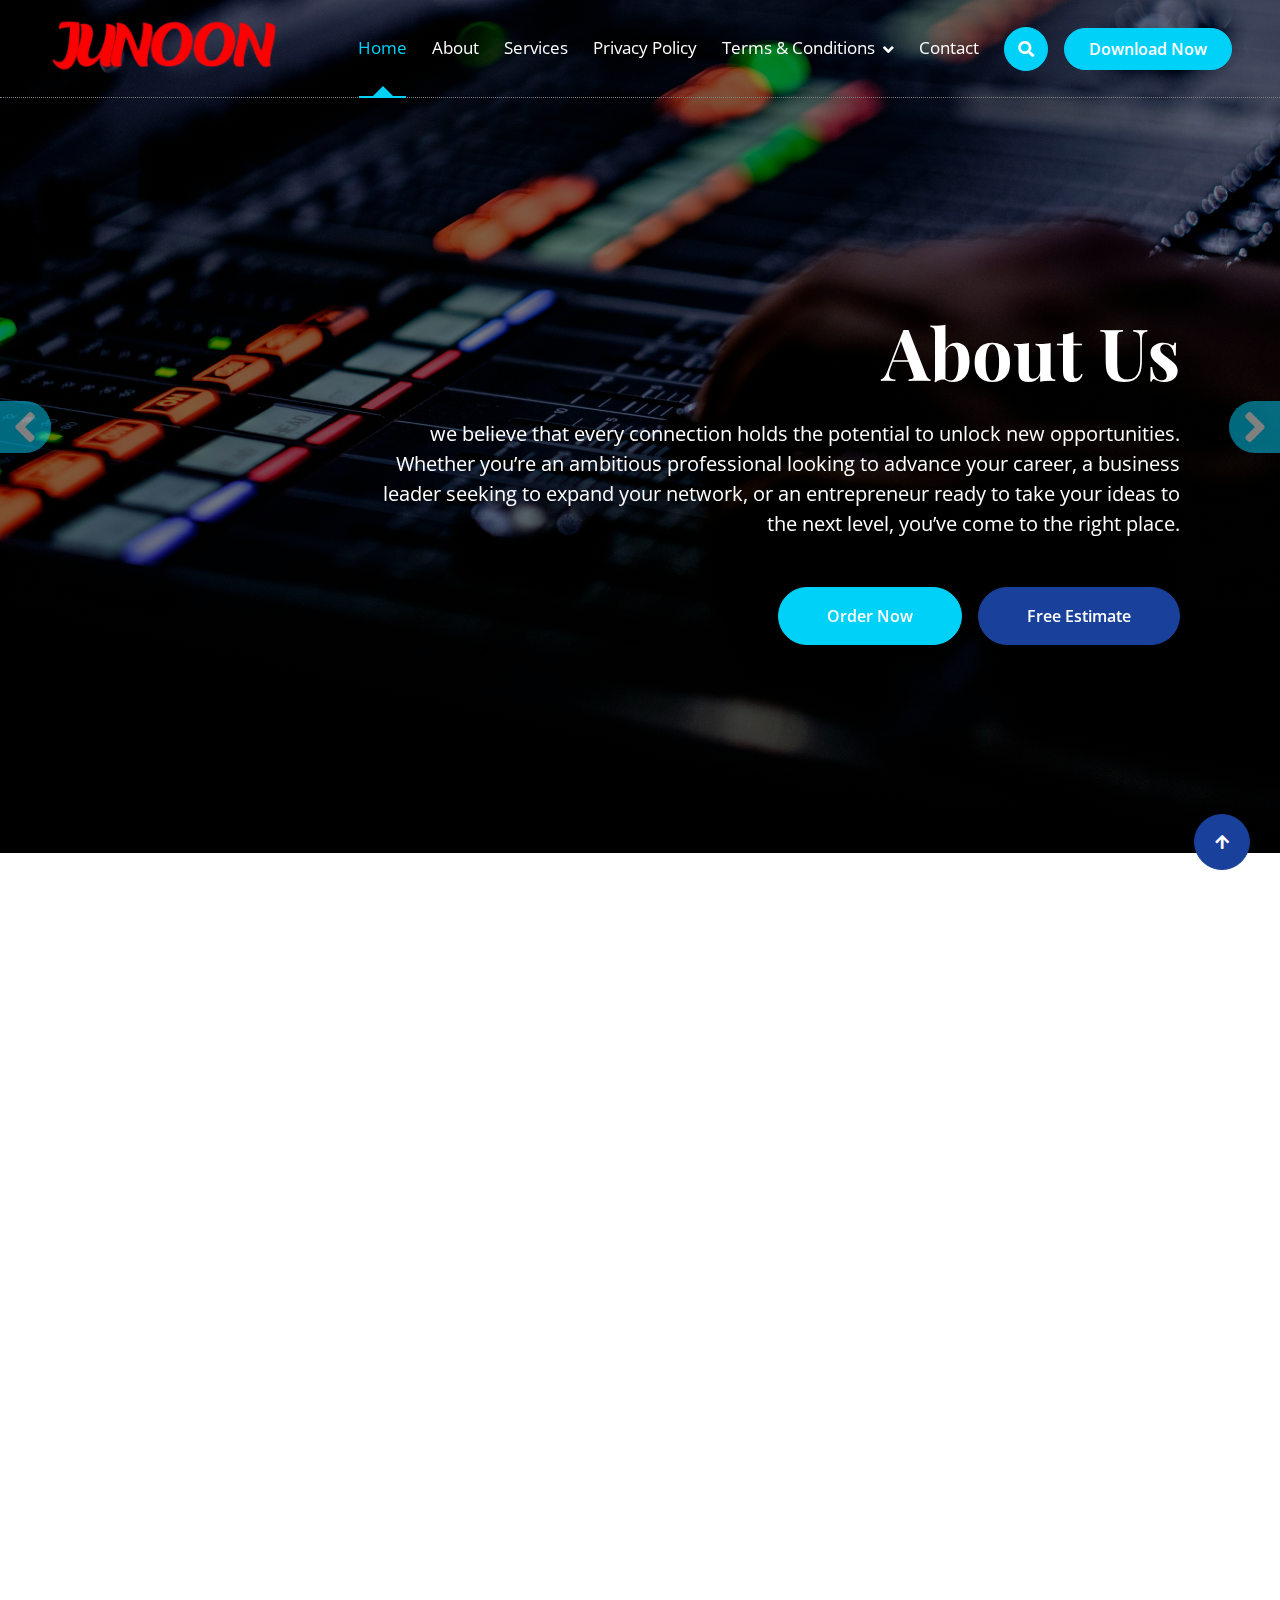
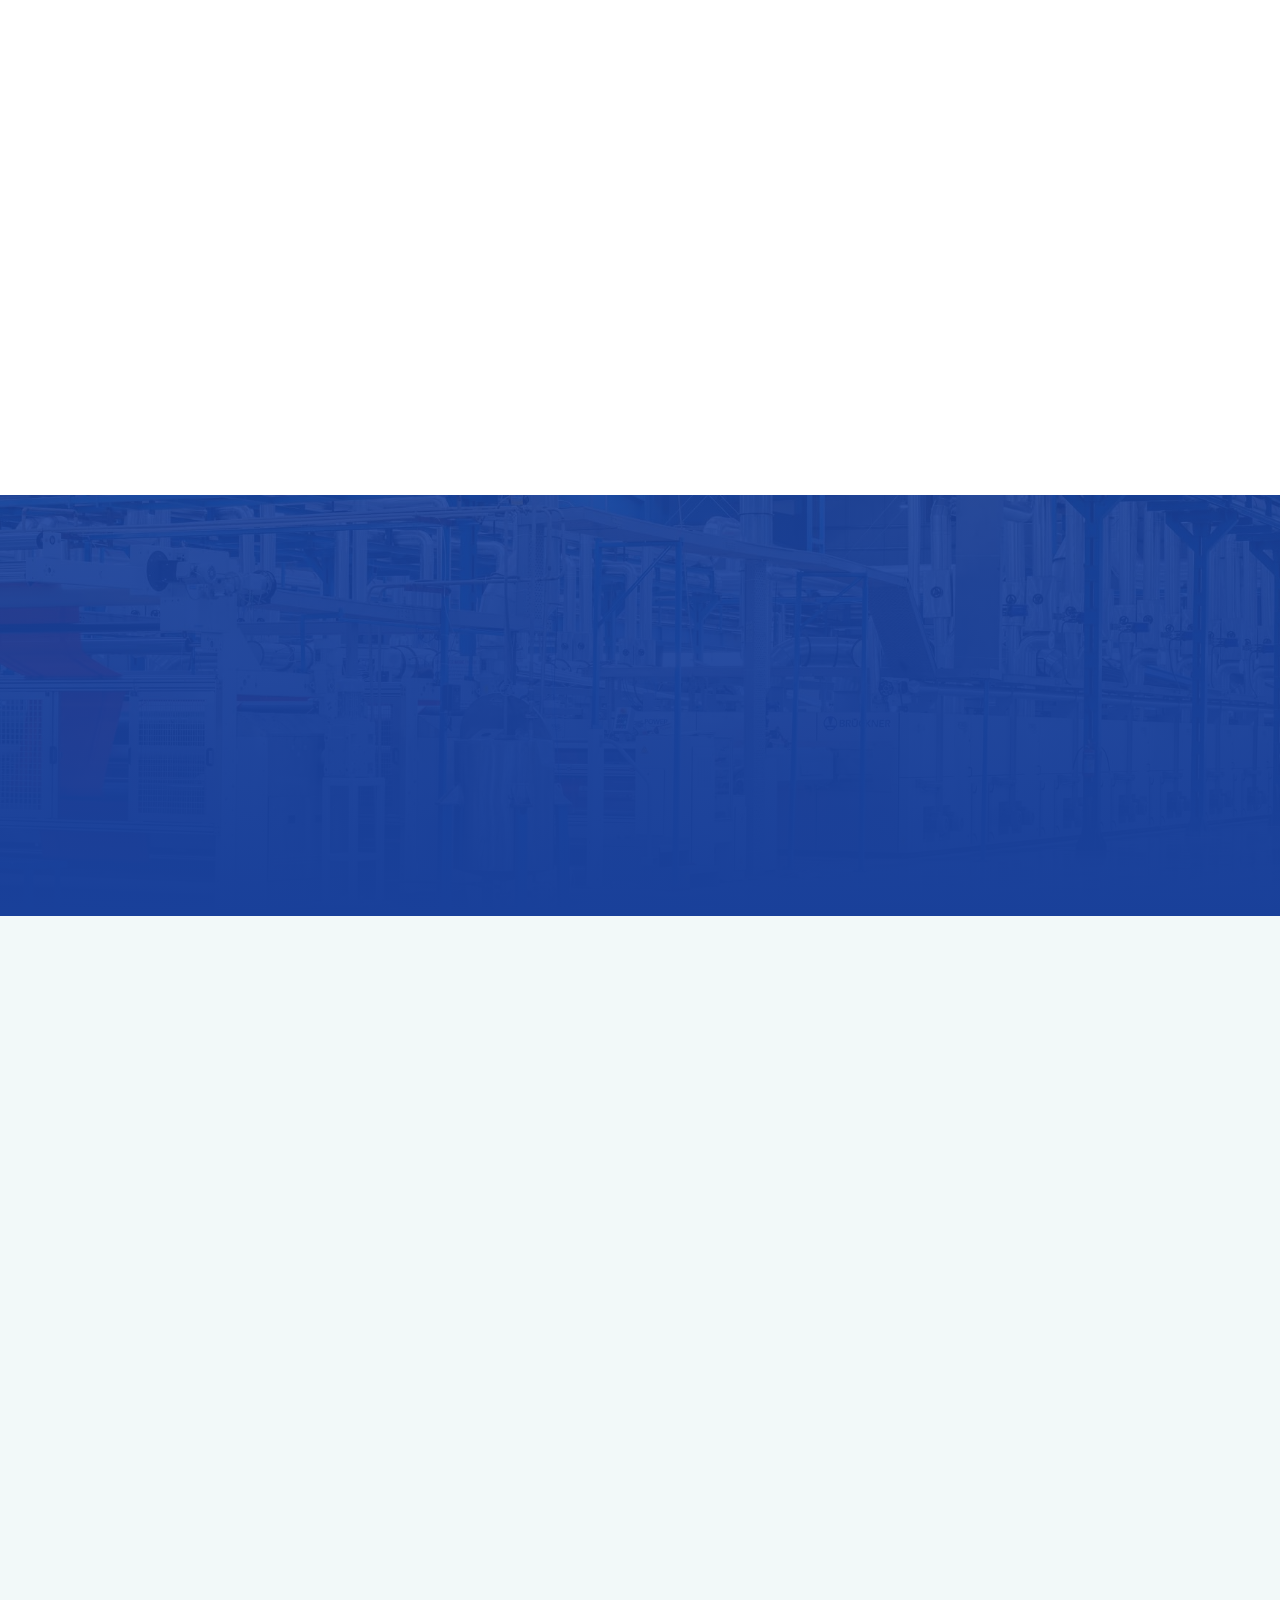
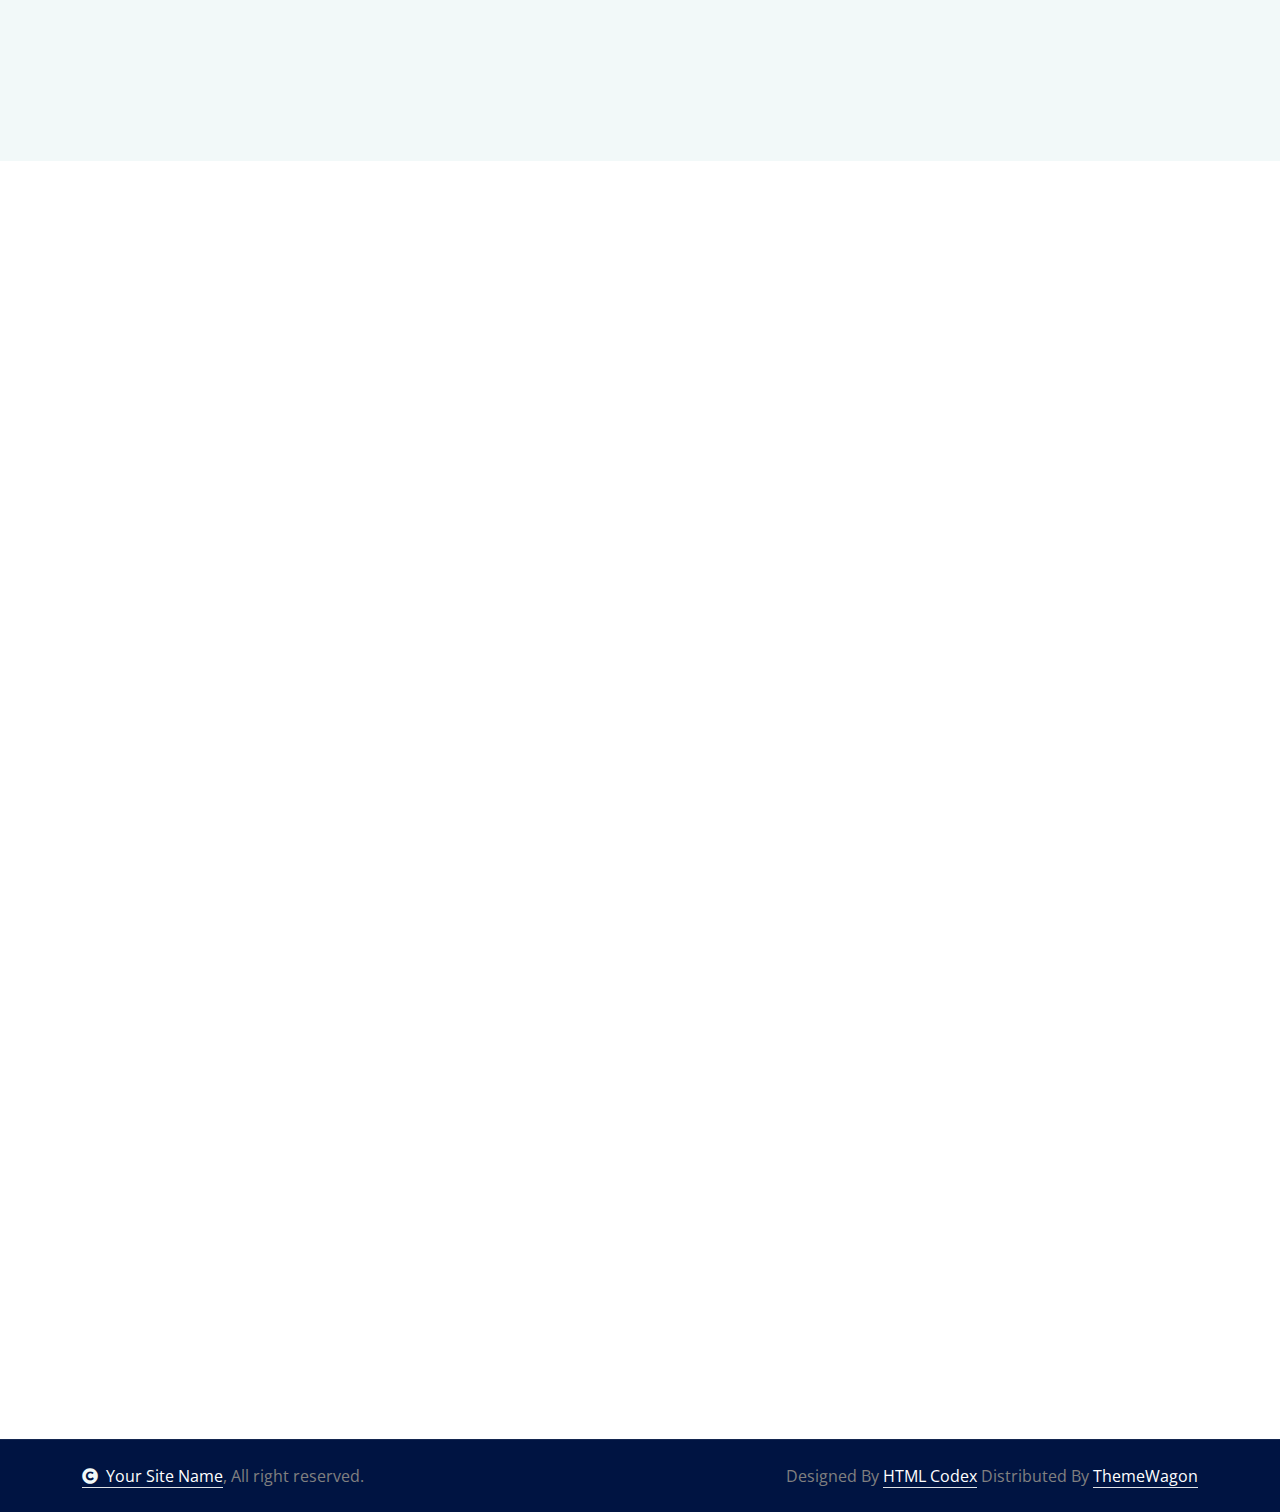
==== commit 5ed414de: "image" ====
--- a/acuas-1.0.0/about.html
+++ b/acuas-1.0.0/about.html
@@ -57,7 +57,7 @@
                         <a href="privacy.html" class="nav-item nav-link">Privacy Policy</a>
                         <!-- <a href="blog.html" class="nav-item nav-link">Blog</a> -->
                         <div class="nav-item dropdown">
-                            <a href="Terms & Conditions.html" class="nav-link dropdown-toggle" data-bs-toggle="dropdown">Terms & Conditions</a>
+                            <a href="Term.html" class="nav-link dropdown-toggle" data-bs-toggle="dropdown">Terms & Conditions</a>
                             <div class="dropdown-menu m-0">
                                 <a href="rule.html" class="dropdown-item">Rules & Regulations</a>
                                 <a href="product.html" class="dropdown-item">Our Product</a>
--- a/acuas-1.0.0/css/style.css
+++ b/acuas-1.0.0/css/style.css
@@ -527,6 +527,7 @@
 .service-item {
     position: relative;
     box-shadow: 0 0 45px rgba(0, 0, 0, .08);
+   
 }
 
 .service-item::after {
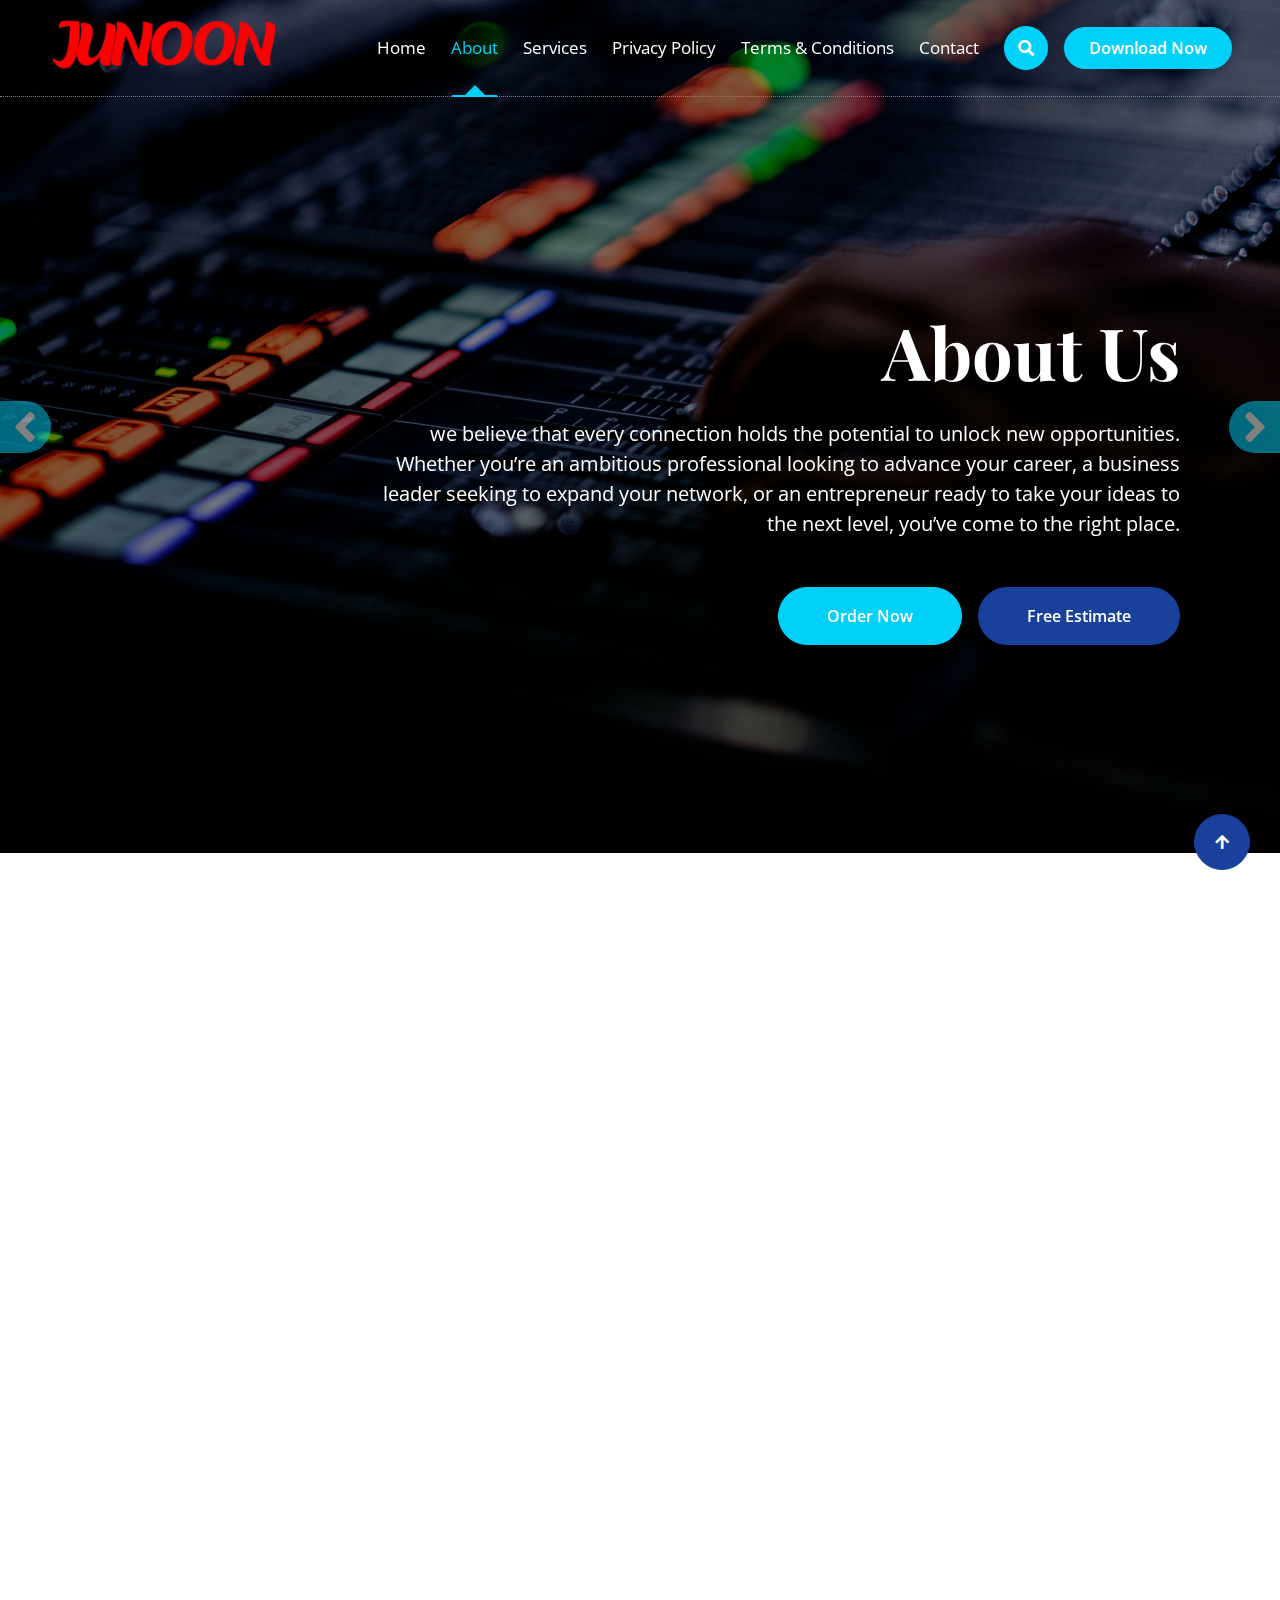
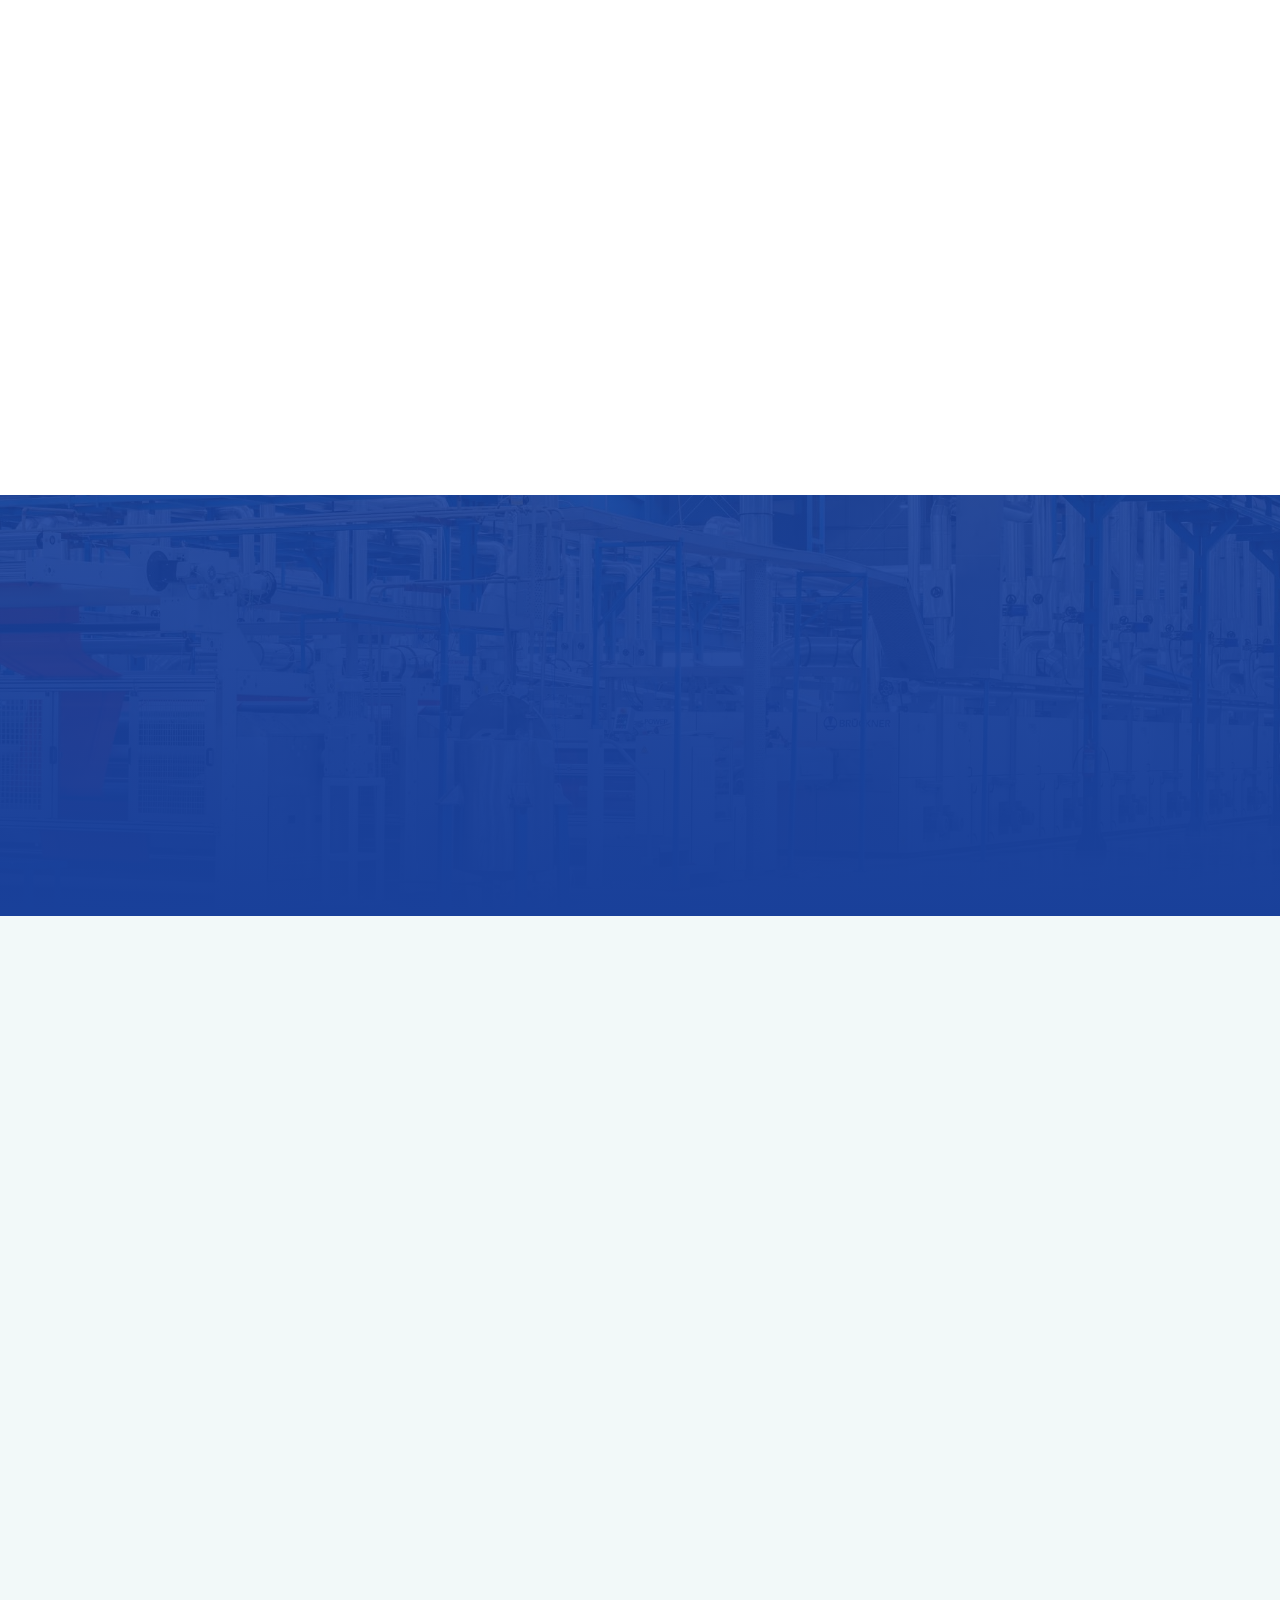
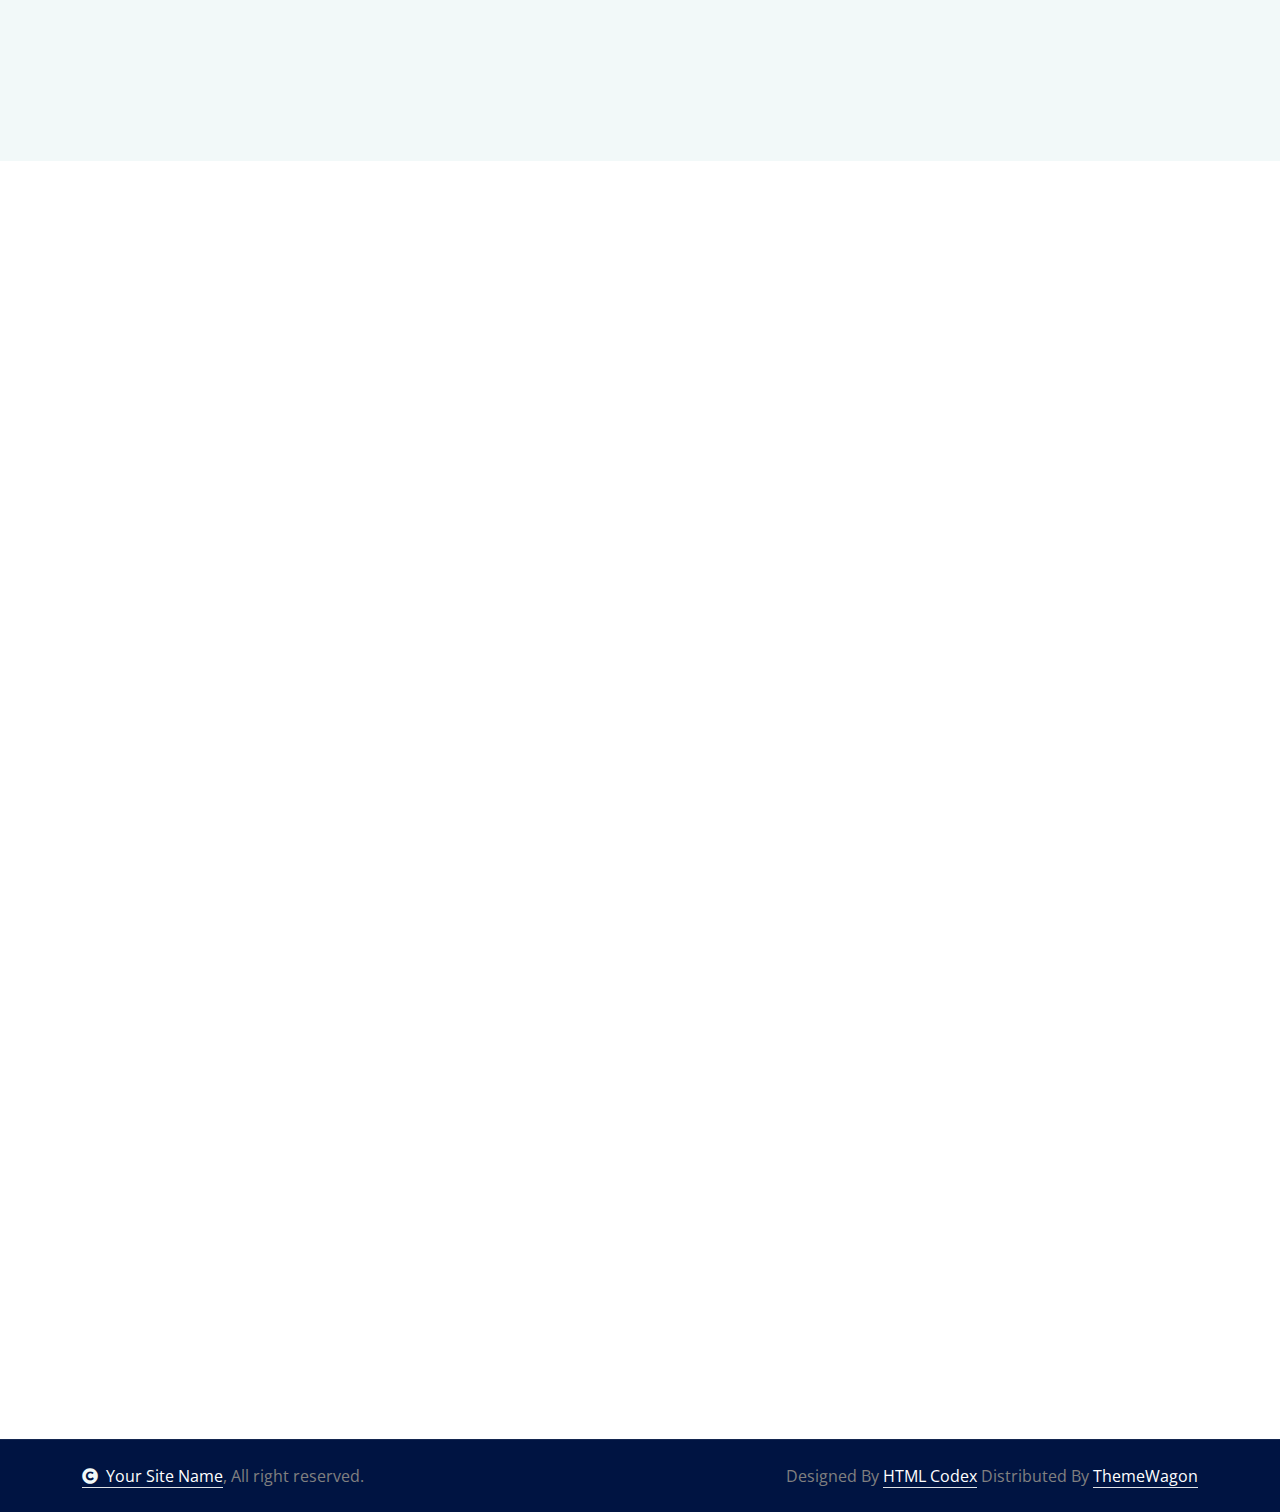
==== commit 1fea2c9d: "image" ====
--- a/acuas-1.0.0/about.html
+++ b/acuas-1.0.0/about.html
@@ -51,13 +51,13 @@
                 </button>
                 <div class="collapse navbar-collapse" id="navbarCollapse">
                     <div class="navbar-nav ms-auto py-0">
-                        <a href="index.html" class="nav-item nav-link active">Home</a>
-                        <a href="about.html" class="nav-item nav-link">About</a>
+                        <a href="index.html" class="nav-item nav-link">Home</a>
+                        <a href="about.html" class="nav-item nav-link active">About</a>
                         <a href="service.html" class="nav-item nav-link">Services</a>
                         <a href="privacy.html" class="nav-item nav-link">Privacy Policy</a>
                         <!-- <a href="blog.html" class="nav-item nav-link">Blog</a> -->
                         <div class="nav-item dropdown">
-                            <a href="Term.html" class="nav-link dropdown-toggle" data-bs-toggle="dropdown">Terms & Conditions</a>
+                            <a href="Term.html" class="nav-item nav-link"> Terms & Conditions</a>
                             <div class="dropdown-menu m-0">
                                 <a href="rule.html" class="dropdown-item">Rules & Regulations</a>
                                 <a href="product.html" class="dropdown-item">Our Product</a>
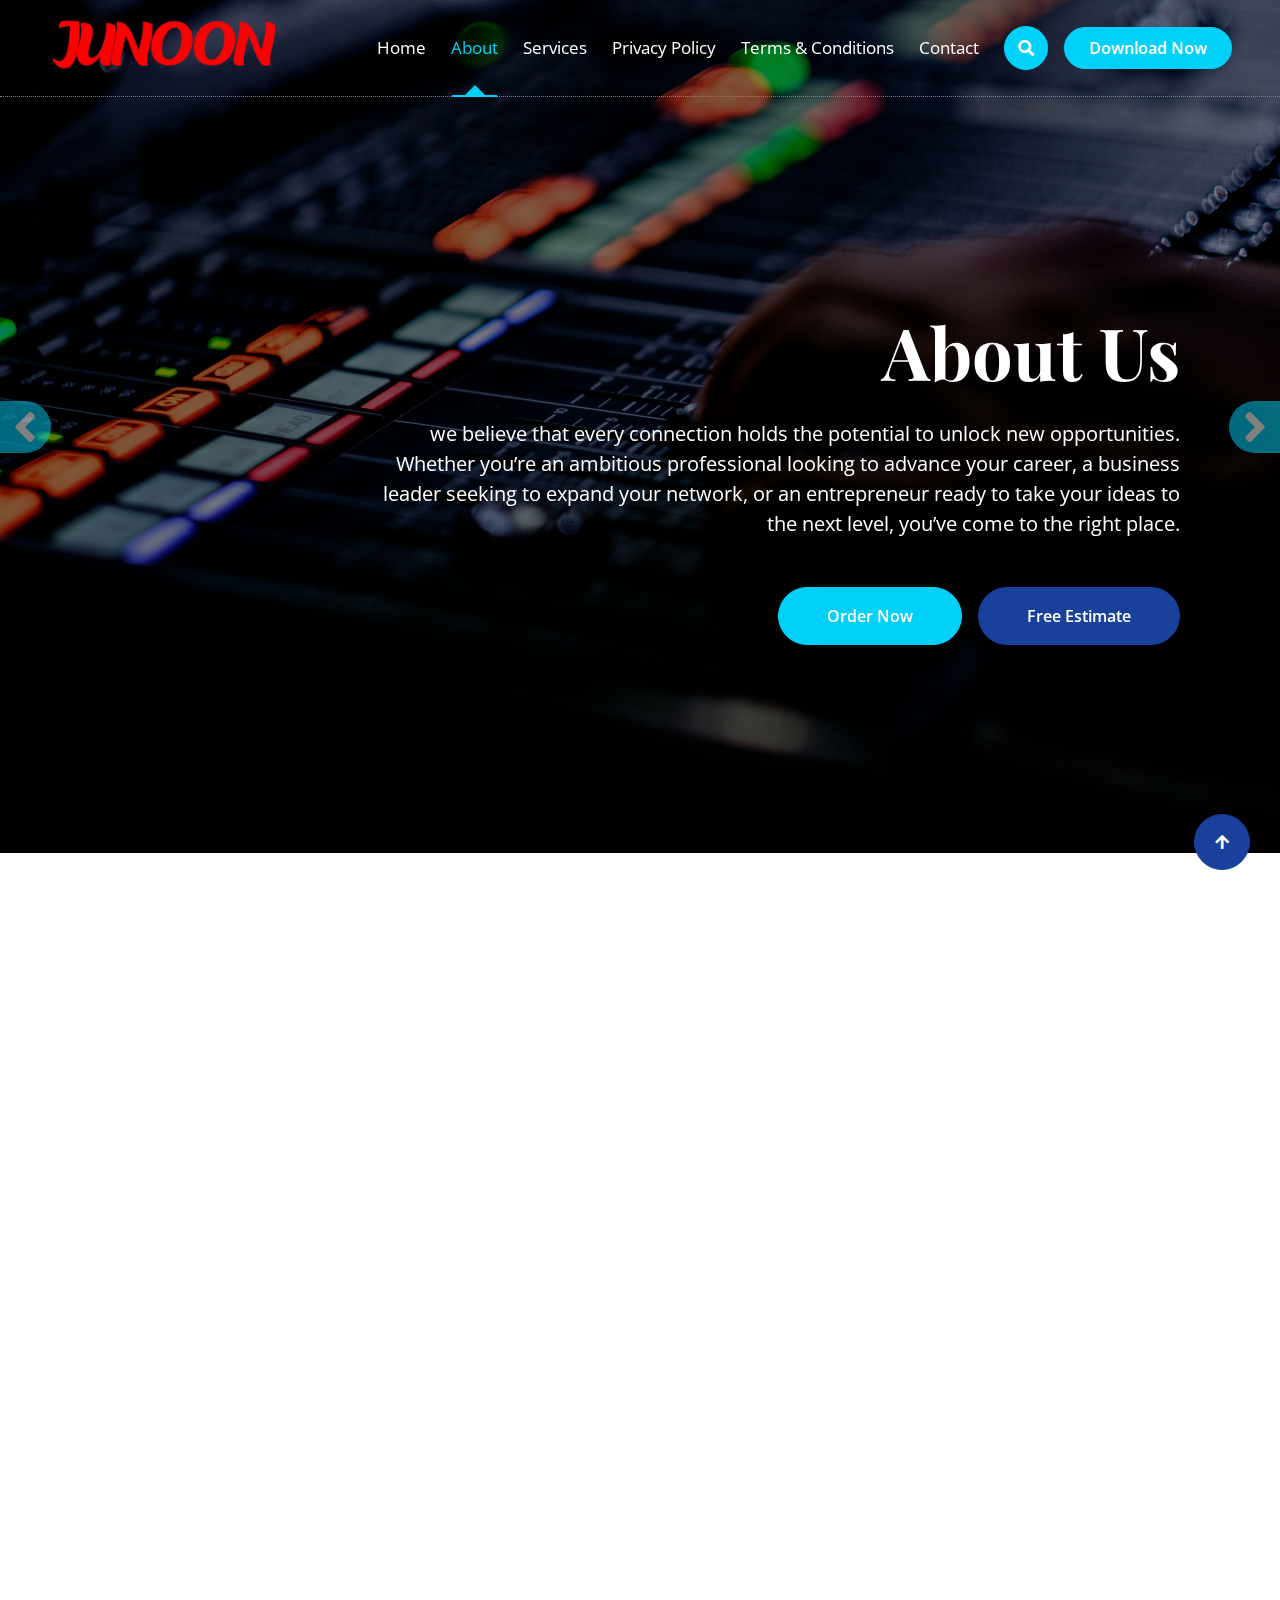
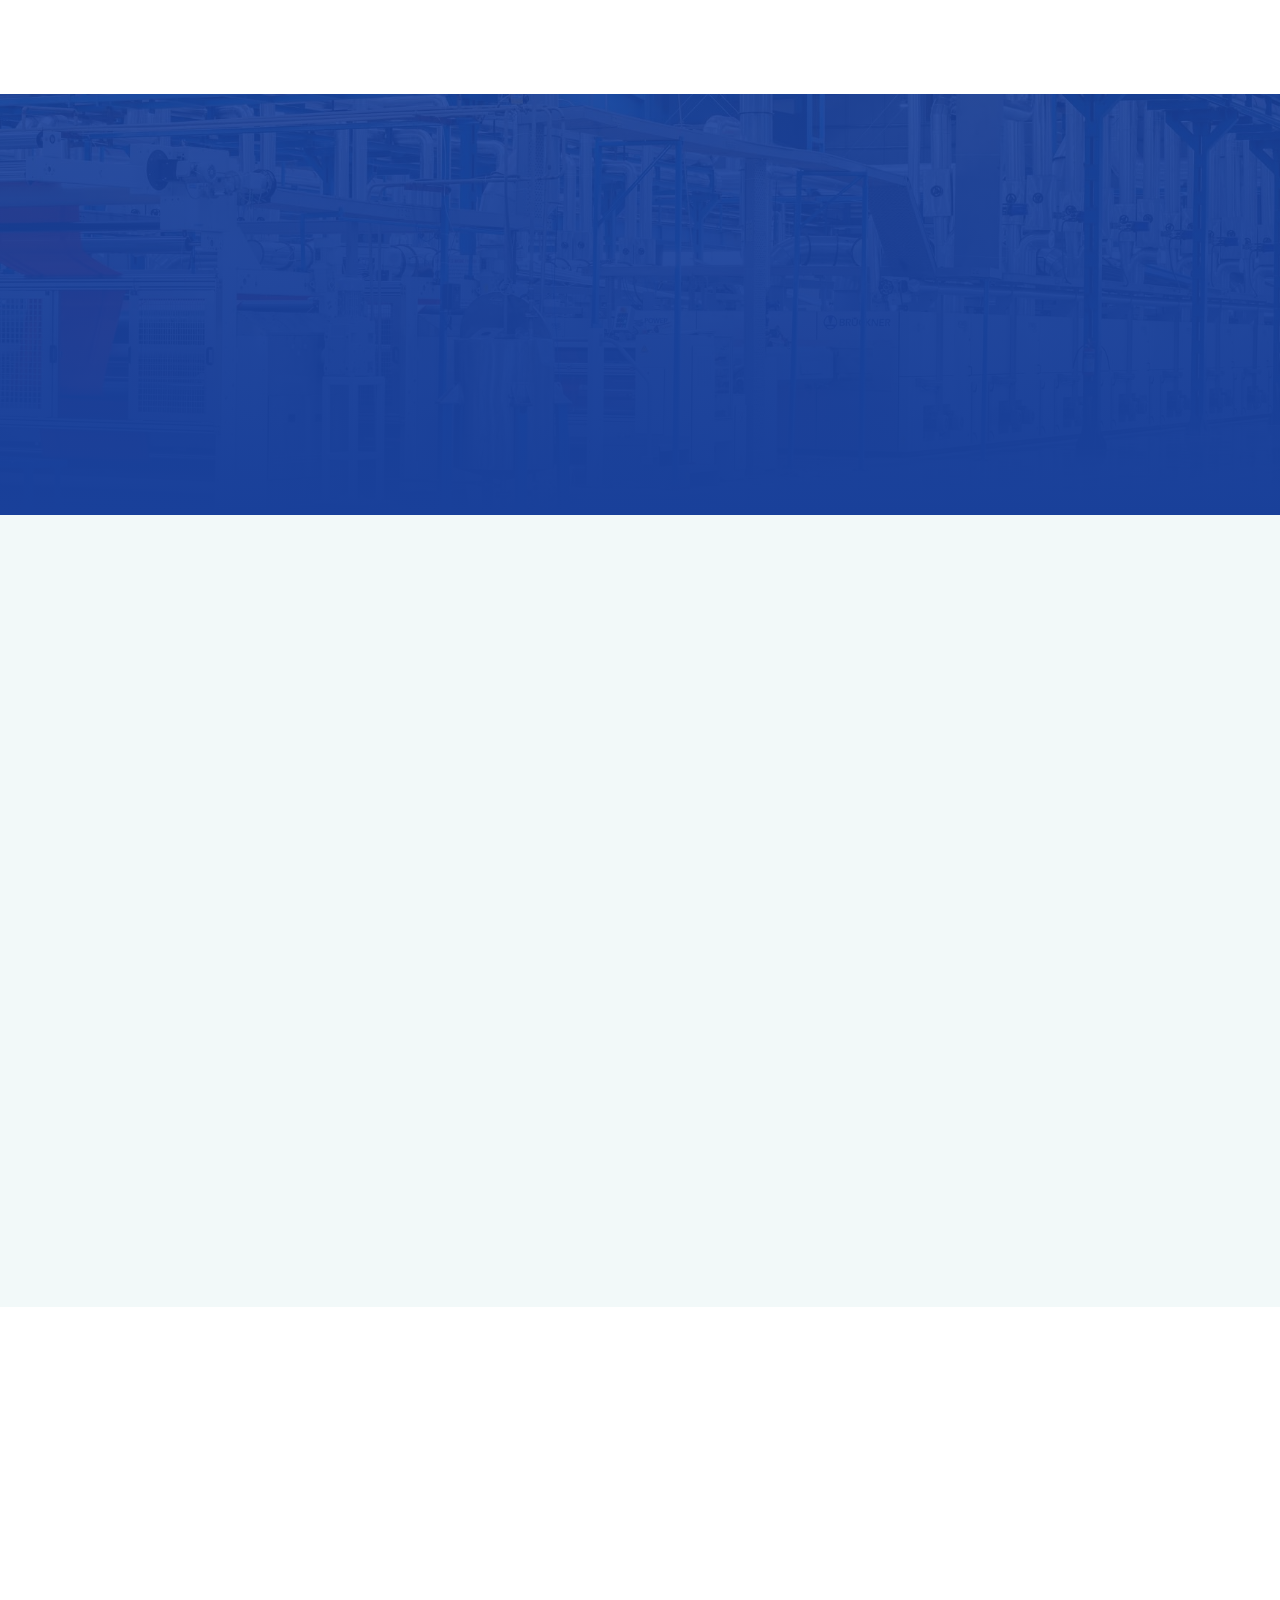
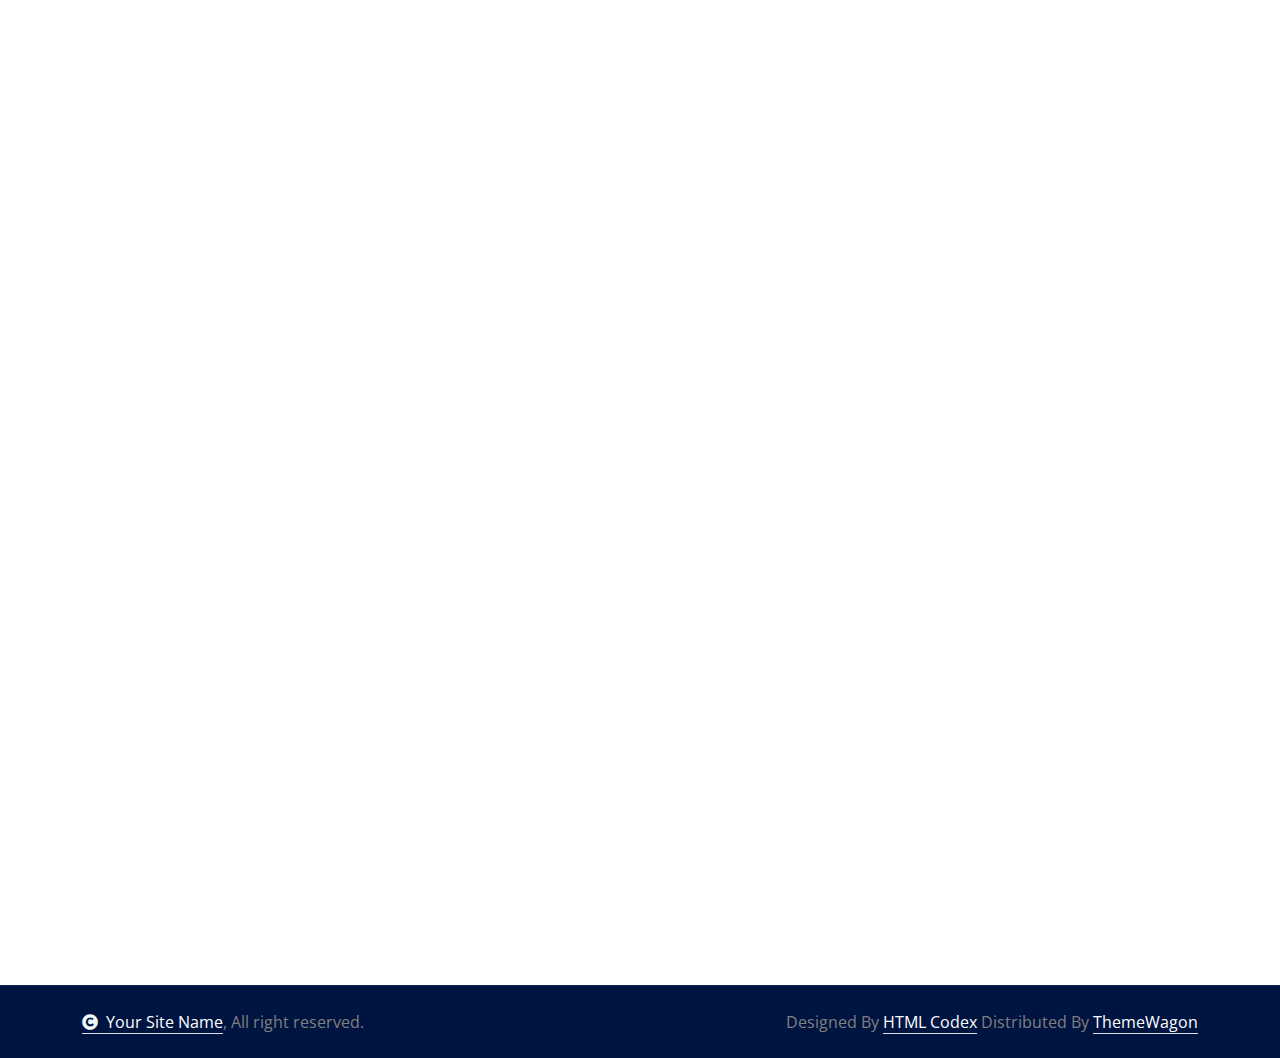
==== commit 85d92fdf: "image" ====
--- a/acuas-1.0.0/about.html
+++ b/acuas-1.0.0/about.html
@@ -164,9 +164,10 @@
                     </div>
                     <div class="col-xl-6 wow fadeInRight" data-wow-delay="0.2s">
                         <div class="about-item">
-                            <h4 class="text-primary text-uppercase">About Us</h4>
-                            <h1 class="display-3 mb-3">Welcome to Junoon</h1>
-                            <p class="mb-4"> The leading platform for professional networking and business growth. Our mission is to empower professionals and organizations across industries by facilitating meaningful connections, fostering collaboration, and providing access to valuable resources that drive success.
+                            <!-- <h4 class="text-primary text-uppercase">About Us</h4> -->
+                            <h1 class="display-3 mb-3">About Us</h1>
+                            <p class="mb-4"> <b>We offer modern solutions for growing your incomes.</b>
+                            We are team of talented designers who making services with e-Commerce to Boost-up solutions for every struggling Indians.
                             </p>
                             <div class="bg-light rounded p-4 mb-4">
                                 <div class="row">
@@ -176,8 +177,8 @@
                                                 <div class="rounded-circle bg-primary d-flex align-items-center justify-content-center" style="width: 80px; height: 80px;"><i class="fas fa-tint text-white fa-2x"></i></div>
                                             </div>
                                             <div class="">
-                                                <a href="#" class="h4 d-inline-block mb-3">Who We Are</a>
-                                                <p class="mb-0">Junoon was created to address the evolving needs of modern professionals. We understand that in today’s fast-paced and interconnected world, success is built on strong, diverse networks and continuous professional development. Our platform is designed to be the nexus where innovation meets opportunity, enabling professionals to connect, collaborate, and thrive.</p>
+                                                <a href="#" class="h4 d-inline-block mb-3">WHO WE ARE</a>
+                                                <p class="mb-0">Experience team offers you to earn extra & very handsome income from our great service with less investment with less effort with a great process.</p>
                                             </div>
                                         </div>
                                     </div>
@@ -191,8 +192,8 @@
                                                 <div class="rounded-circle bg-primary d-flex align-items-center justify-content-center" style="width: 80px; height: 80px;"><i class="fas fa-faucet text-white fa-2x"></i></div>
                                             </div>
                                             <div class="">
-                                                <a href="#" class="h4 d-inline-block mb-3">Our Purpose</a>
-                                                <p class="mb-0">At Junoon, we are dedicated to supporting the entire spectrum of professional growth. Whether you are an emerging talent, a seasoned expert, or a business leader, our platform offers tailored solutions to help you achieve your goals. We provide a dynamic environment where users can expand their networks, access industry-specific insights, and engage with opportunities that drive career advancement and business success.</p>
+                                                <a href="#" class="h4 d-inline-block mb-3">OUR VALUES</a>
+                                                <p class="mb-0">For every struggling Indians who is searching jobs and for those who want own small investment for their startup find great solution </p>
                                             </div>
                                         </div>
                                     </div>
@@ -274,16 +275,16 @@
                     <div class=" col-md-6 col-lg-6 col-xl-3 wow fadeInUp" data-wow-delay="0.2s">
                         <div class="feature-item p-4">
                             <div class="feature-icon mb-3"><i class="fas fa-hand-holding-water text-white fa-3x"></i></div>
-                            <a href="#" class="h4 mb-3">Advanced Networking Capabilities</a>
-                            <p class="mb-3">Connect with industry peers, thought leaders, and potential partners across various sectors. Our multi-level networking structure ensures that you can build relationships that are both broad and deep.</p>
+                            <a href="#" class="h4 mb-3">Making Teams</a>
+                            <p class="mb-3">Easy process to making team under you and earn handsome extra Hassel free income from this great process.</p>
                             <a href="#" class="btn text-secondary">Read More <i class="fa fa-angle-right"></i></a>
                         </div>
                     </div>
                     <div class="col-md-6 col-lg-6 col-xl-3 wow fadeInUp" data-wow-delay="0.4s">
                         <div class="feature-item p-4">
                             <div class="feature-icon mb-3"><i class="fas fa-filter text-white fa-3x"></i></div>
-                            <a href="#" class="h4 mb-3">Industry-Specific Communities</a>
-                            <p class="mb-3">Join specialized groups and forums that focus on your particular industry or area of expertise. Stay ahead of the curve with access to the latest trends, discussions, and innovations.</p>
+                            <a href="#" class="h4 mb-3">eCommerce solution</a>
+                            <p class="mb-3">Second part of process give you great ecommerce solution free from your pocket and provide to you or your love once </p>
                             <a href="#" class="btn text-secondary">Read More <i class="fa fa-angle-right"></i></a>
                         </div>
                     </div>
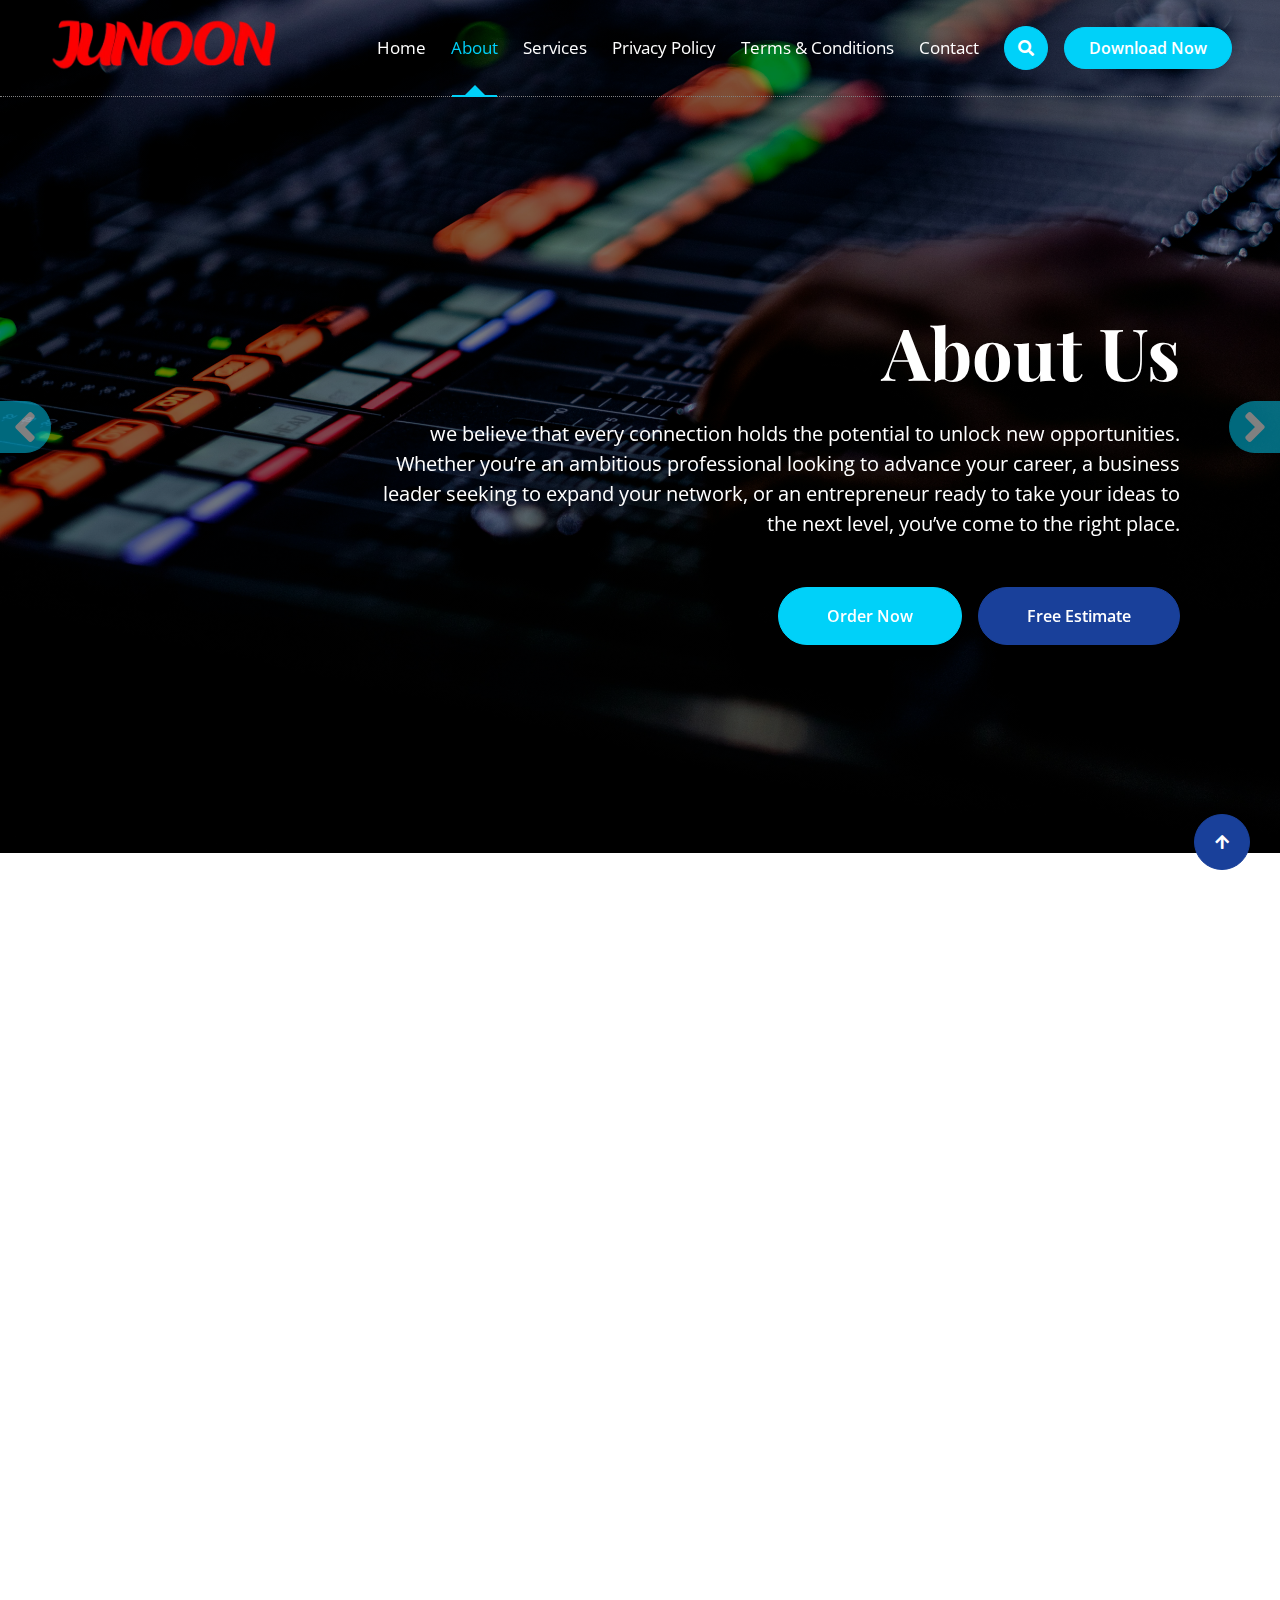
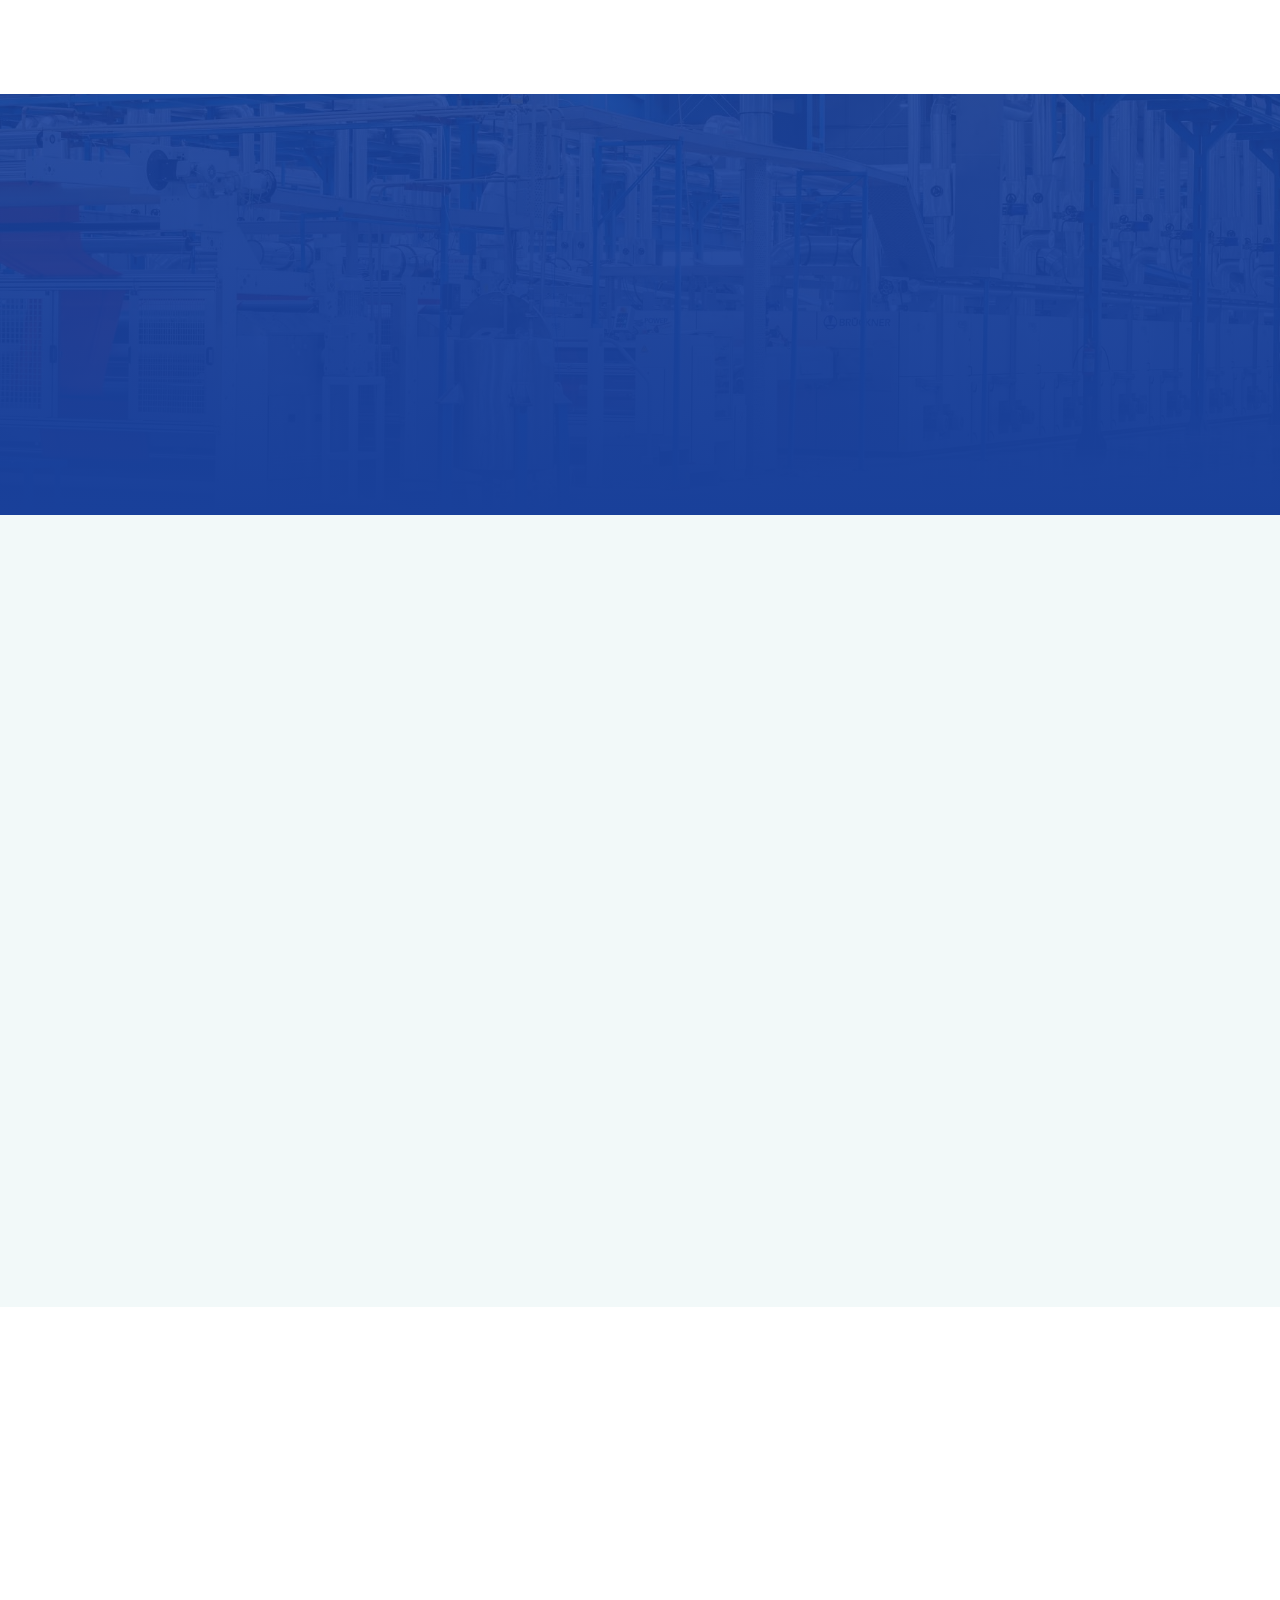
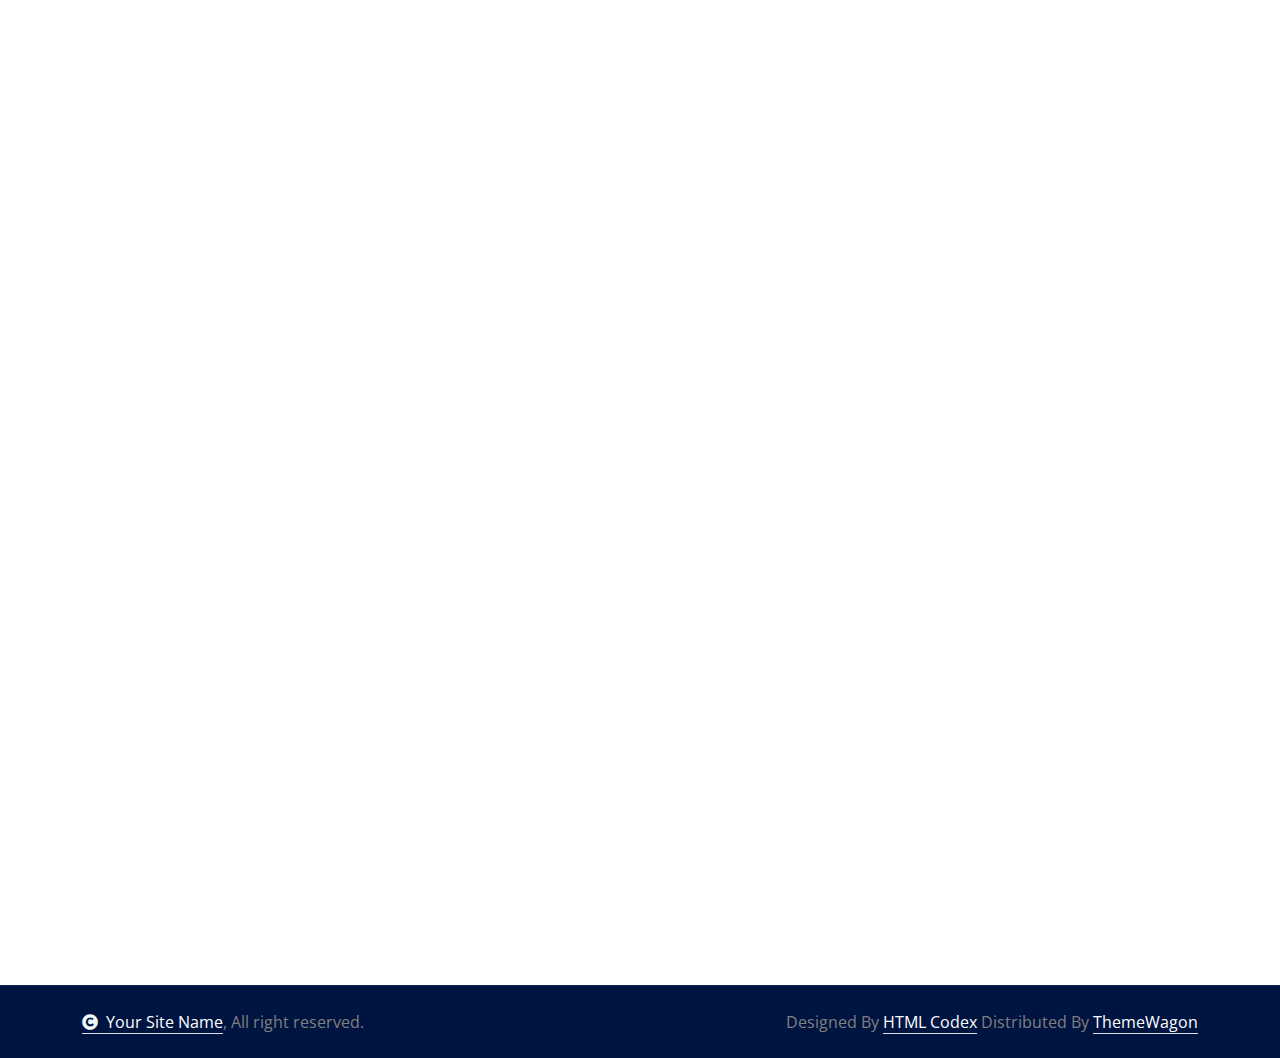
==== commit 839b92c9: "Resolved merge conflict in acuas-1.0.0/about.html" ====
(no text change in the page or its own stylesheets)
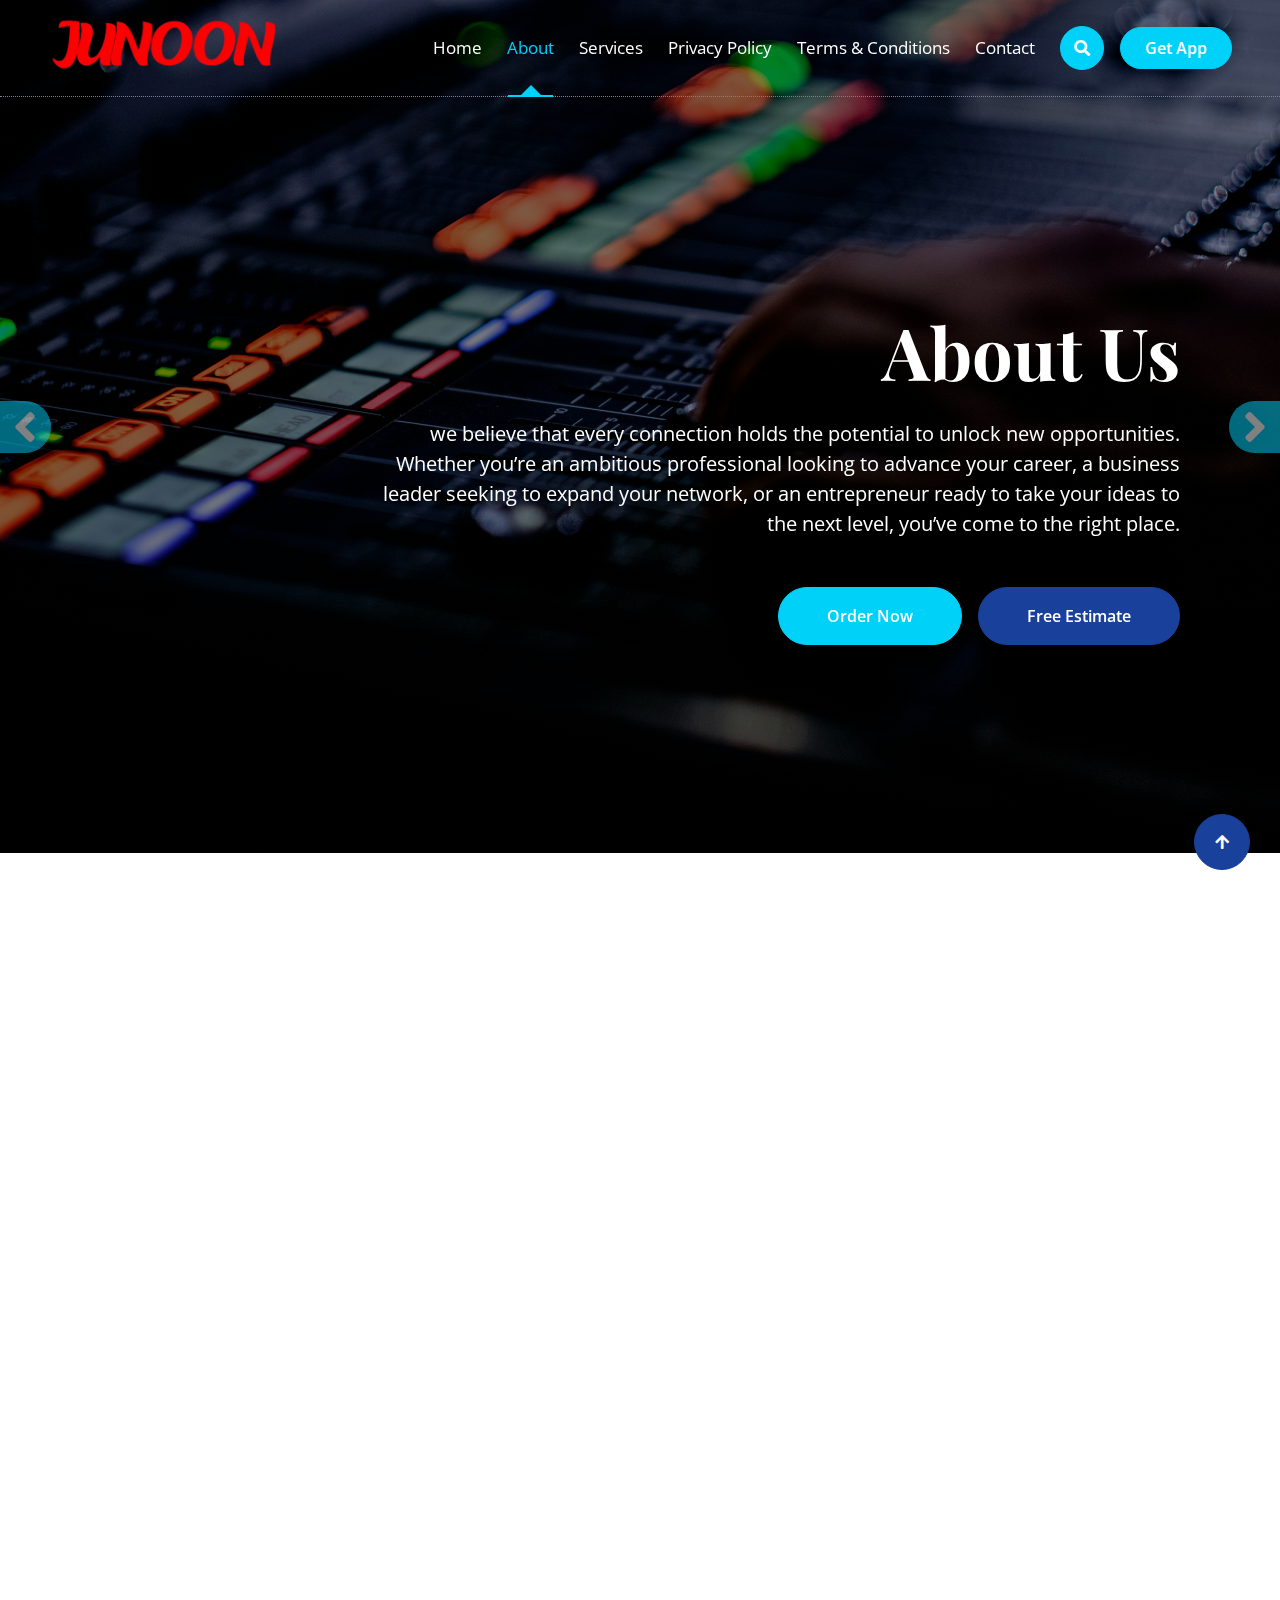
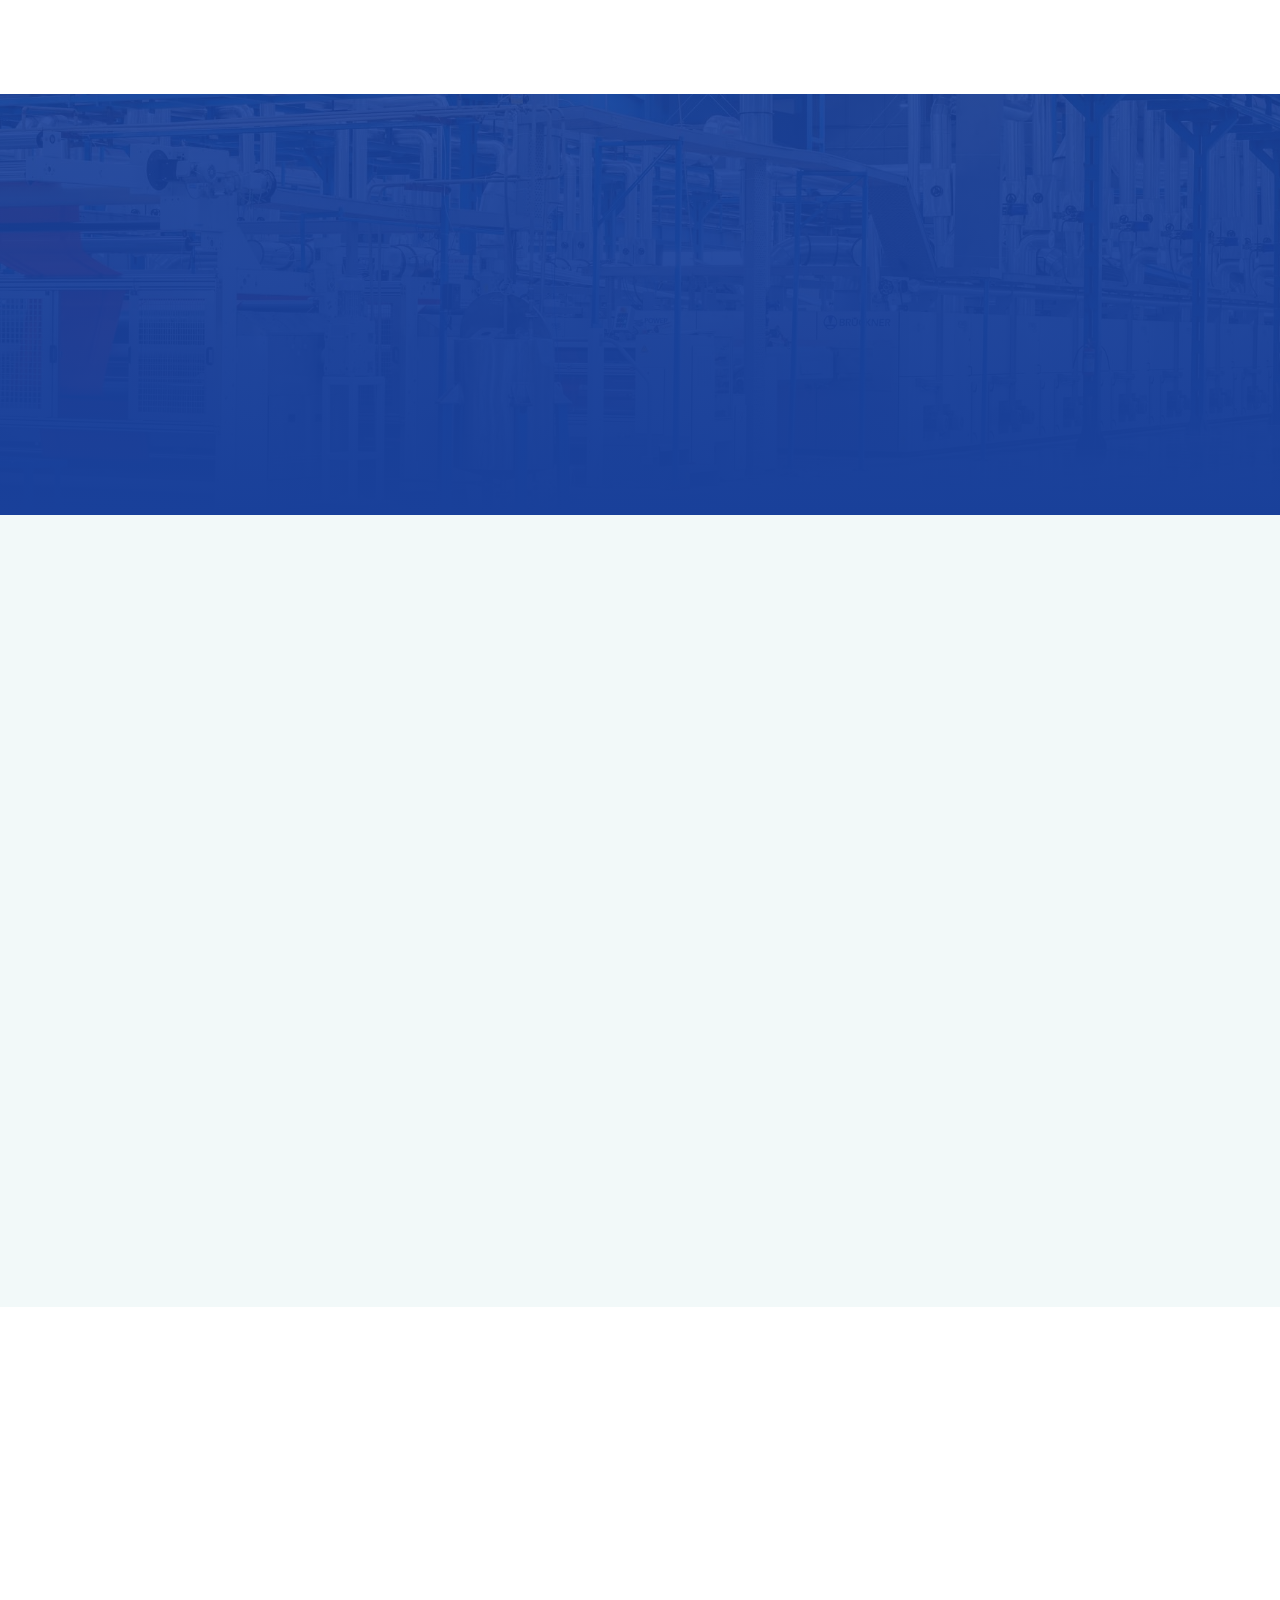
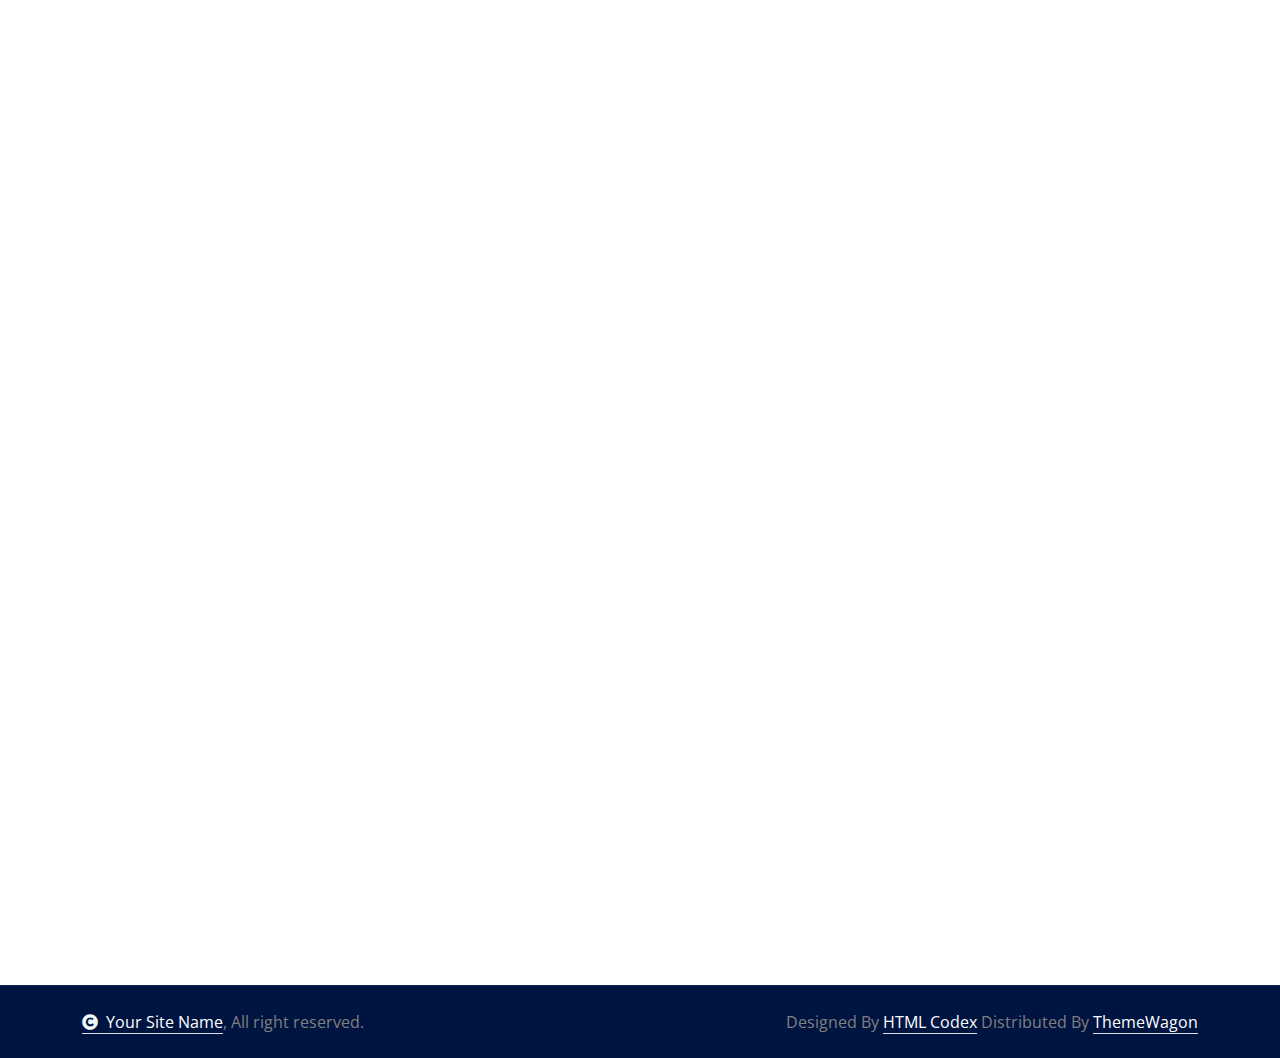
==== commit 2ae16374: "image" ====
--- a/acuas-1.0.0/about.html
+++ b/acuas-1.0.0/about.html
@@ -74,8 +74,7 @@
                             <a href="tel:+4733378901"><span class="text-primary">Free: + 0123 456 7890</span></a>
                         </div>
                     </div> -->
-                    <button class="btn btn-primary btn-md-square d-flex flex-shrink-0 mb-3 mb-lg-0 rounded-circle me-3" data-bs-toggle="modal" data-bs-target="#searchModal"><i class="fas fa-search"></i></button>
-                    <a href="" class="btn btn-primary rounded-pill d-inline-flex flex-shrink-0 py-2 px-4">Download Now</a>
+                    <button class="btn btn-primary btn-md-square d-flex flex-shrink-0 mb-3 mb-lg-0 rounded-circle me-3" data-bs-toggle="modal" data-bs-target="#searchModal"><i class="fas fa-search"></i></button> <a href="download.html" class="btn btn-primary rounded-pill d-inline-flex flex-shrink-0 py-2 px-4">Get App</a>
                 </div>
             </nav>
 
